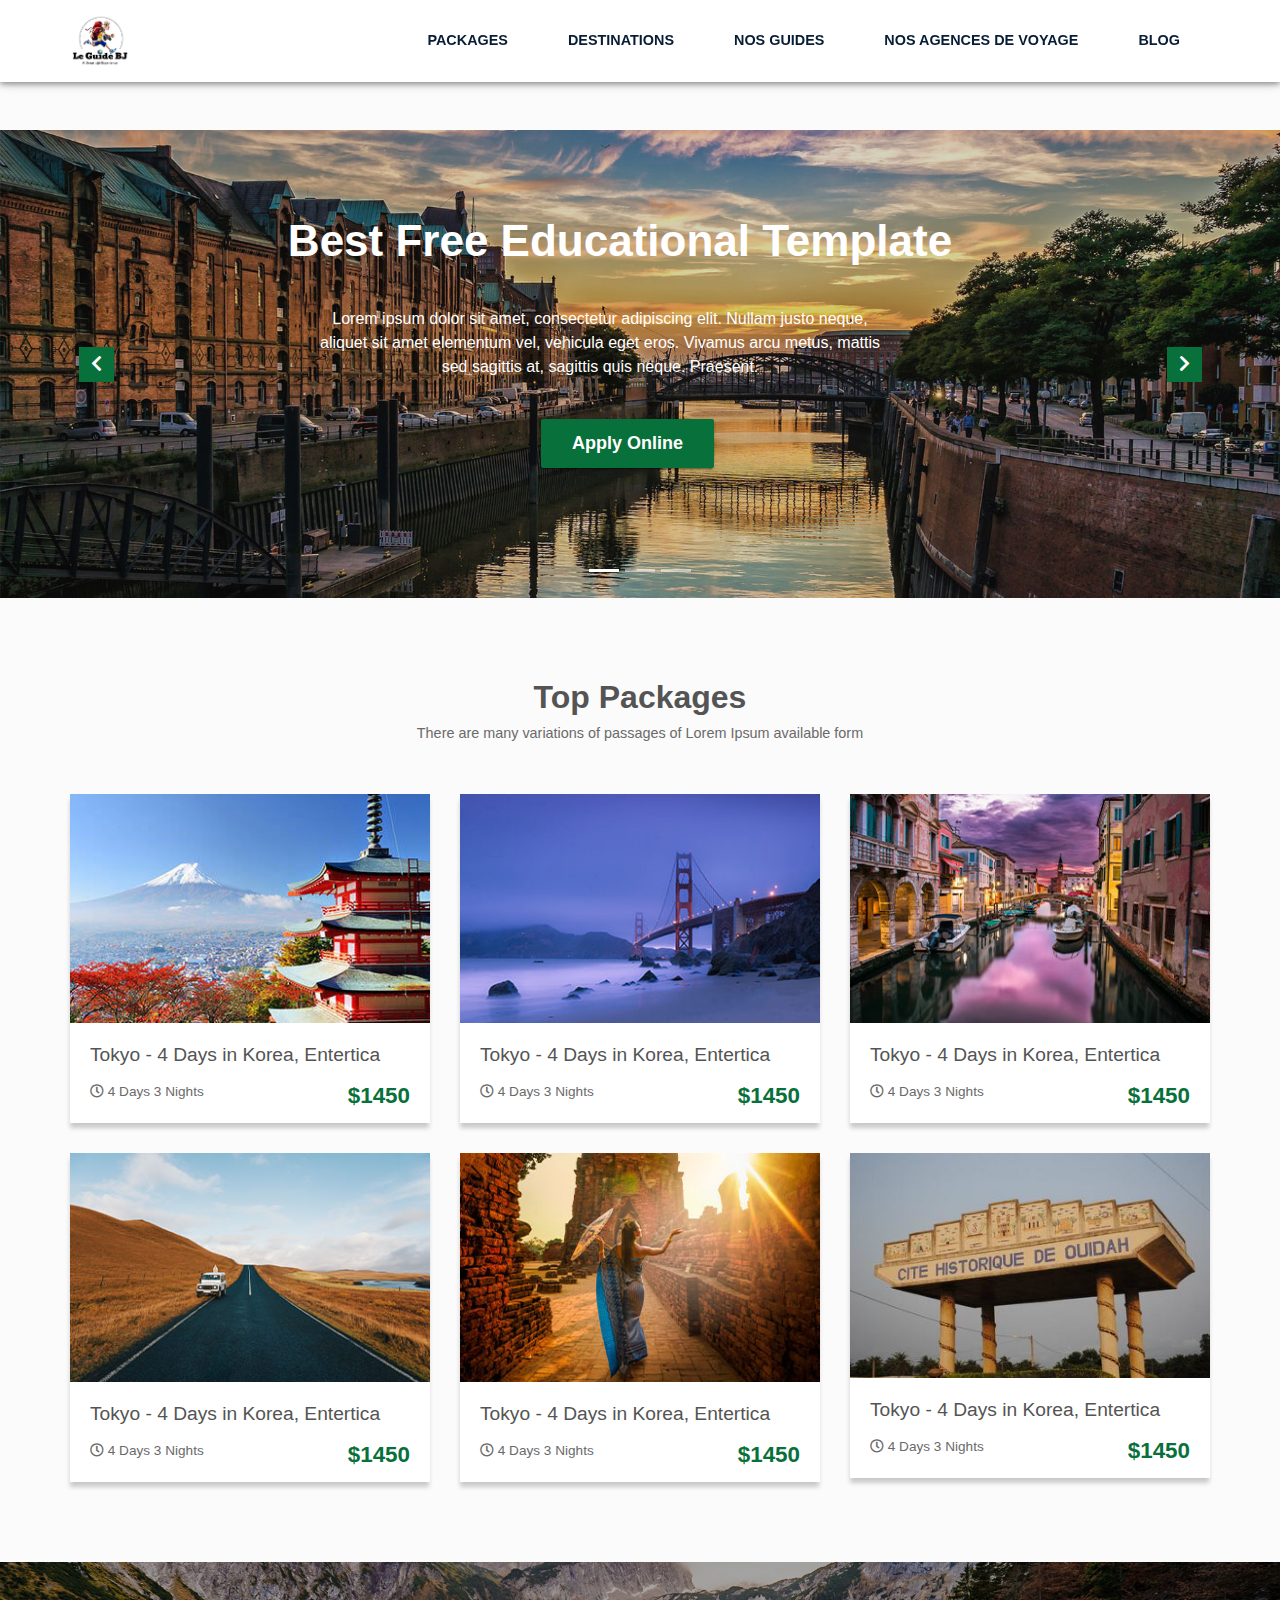
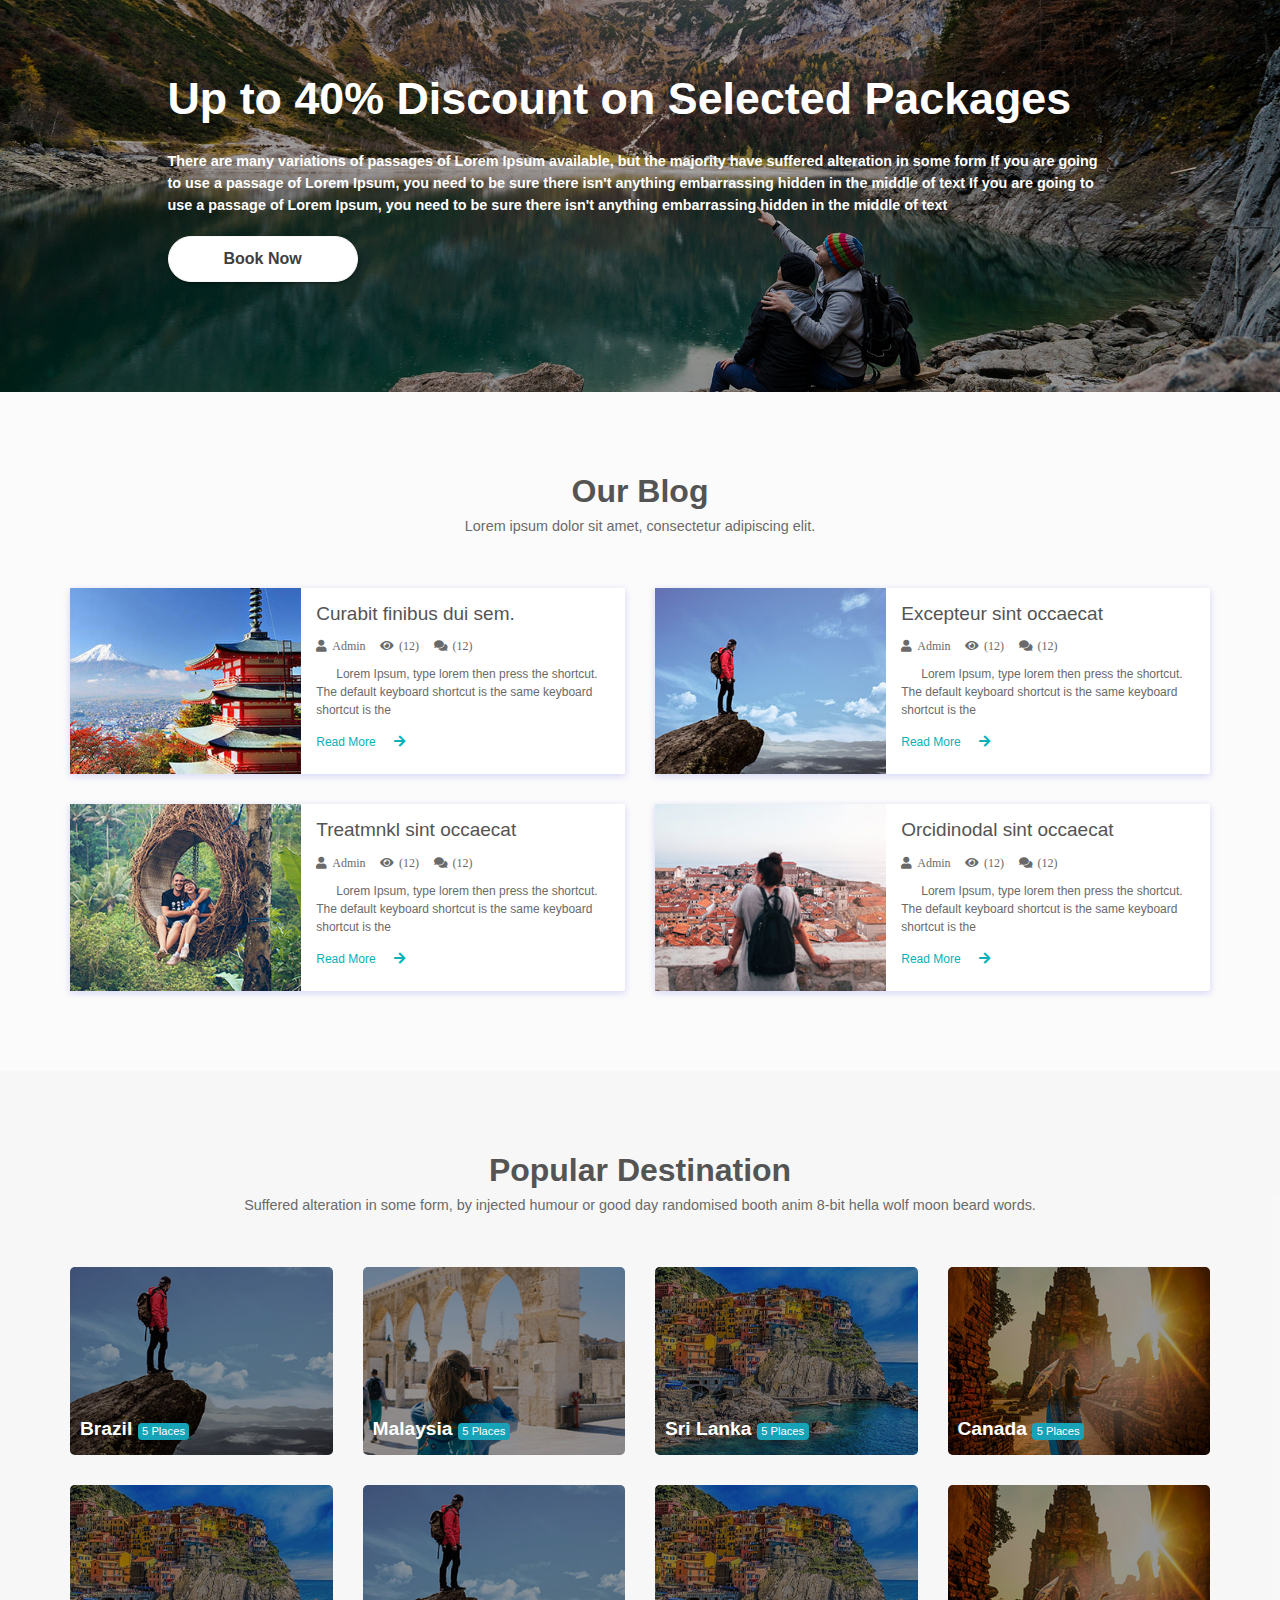
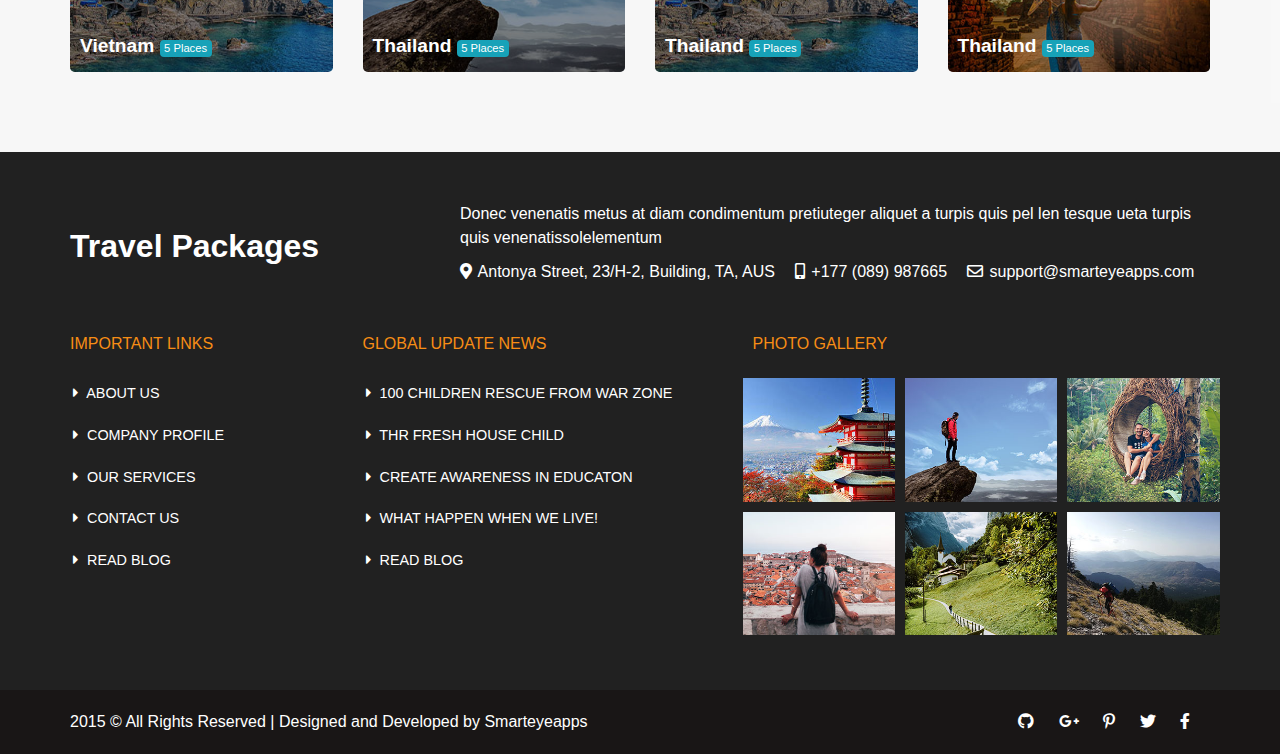
==== index.html @ b276b5ff "push" ====
<!doctype html>
<html lang="en">

<head>
    <meta charset="utf-8">
    <meta name="viewport" content="width=device-width, initial-scale=1, shrink-to-fit=no">
    <title>Free Tour Package Website Tempalte | Smarteyeapps.com</title>
    <link rel="shortcut icon" href="assets/images/fav.png" type="image/x-icon">
   <link href="https://fonts.googleapis.com/css2?family=Ubuntu:wght@400;500&display=swap" rel="stylesheet">
    <link rel="shortcut icon" href="assets/images/fav.jpg">
    <link rel="stylesheet" href="assets/css/bootstrap.min.css">
    <link rel="stylesheet" href="assets/css/all.min.css">
    <link rel="stylesheet" href="assets/css/animate.css">
    <link rel="stylesheet" href="assets/plugins/slider/css/owl.carousel.min.css">
    <link rel="stylesheet" href="assets/plugins/slider/css/owl.theme.default.css">
    <link rel="stylesheet" type="text/css" href="assets/css/style.css" />
</head>

<body>
  
    <!----- ############# Header ################ ----->
    
   <header class="container-fluid">
       <!-- <div class="header-top">
            <div class="container">
              <div class="row">
                <div class="col-sm-4 d-none d-sm-block contacthd">
                  <p><a href="">Japan</a> &nbsp;&nbsp; <span>/</span> &nbsp;&nbsp; <a href="">Spain</a><span>/</span> <a href="">Italy</a></p>
                </div>
                <div class="col-sm-8">

                  <ul class="social-login">
                    <li>
                      <i class="fab fa-facebook-square"></i>
                    </li>
                    <li>
                      <i class="fab fa-twitter-square"></i>
                    </li>
                    <li>
                      <i class="fab fa-instagram"></i>
                    </li>
                    <li>
                      <i class="fab fa-linkedin"></i>
                    </li>
                  </ul>

                  <ul class="email">
                    <li><i class="fa fa-envelope"></i>smartcam@gamil.com</li>
                  </ul>
                </div>
              </div>
            </div>

       </div> -->
       <div id="menu-jk" class="header-bottom">
            <div class="container">
                <div class="row">
                    <div class="logo col-md-3">
                        <a href="index.html">    <img style="width: 60px;height: 60px;" src="assets/images/logo.jpg" alt="logo le Guide BJ"></a>
                    
                        <a data-toggle="collapse" data-target="#menu" href="#menu"><i class="fas d-block d-md-none small-menu fa-bars"></i></a>
                    </div>
                    <div id="menu" class="navs d-none d-md-block col-md-9">
                        <ul>
                           
                            <!-- <li><a href="about_us.html">About Us</a></li> -->
                            <li><a href="packages.html">Packages</a></li>
                            <li><a href="destination.html">Destinations</a></li>
                            <li><a href="nos_guides.html">Nos guides</a></li>
                            <li><a href="nos_agences.html">Nos agences de voyage</a></li>
                            <li><a href="blog.html">Blog</a></li>
                            <!-- <li><a href="contact_us.html">Contact Us</a></li> -->
                        </ul>
                    </div>
                </div>
            </div>
        </div>
  </header>
   
    <!--################### Slider Starts Here #######################--->

    <div class="slider-detail">

        <div id="carouselExampleIndicators" class="carousel slide" data-ride="carousel">
            <ol class="carousel-indicators">
                <li data-target="#carouselExampleIndicators" data-slide-to="0" class="active"></li>
                <li data-target="#carouselExampleIndicators" data-slide-to="1"></li>
                <li data-target="#carouselExampleIndicators" data-slide-to="2"></li>
            </ol>
            <div class="carousel-inner">
                <div class="carousel-item ">
                    <img class="d-block w-100" src="assets/images/slider/slid_1.jpg" alt="First slide">
                    <div class="carousel-caption fvgb d-none d-md-block">
                        <h5 class="animated bounceInDown">Découvrons d'abord le BÉNIN </h5>
                        <p class="animated fadeInLeft">Lorem ipsum dolor sit amet, consectetur adipiscing elit. Nullam justo neque, <br>
                            aliquet sit amet elementum vel, vehicula eget eros. Vivamus arcu metus, mattis <br>
                            sed sagittis at, sagittis quis neque. Praesent.</p>

                        <div class="row vbh">

                            <div class="btn btn-primary animated bounceInUp"> Apply Online </div>
                        </div>
                    </div>
                </div>

                <div class="carousel-item active">
                    <img class="d-block w-100" src="assets/images/slider/slid_2.jpg" alt="Third slide">
                    <div class="carousel-caption vdg-cur d-none d-md-block">
                        <h5 class="animated bounceInDown">Best Free Educational Template</h5>
                        <p class="animated bounceInLeft">Lorem ipsum dolor sit amet, consectetur adipiscing elit. Nullam justo neque, <br>
                            aliquet sit amet elementum vel, vehicula eget eros. Vivamus arcu metus, mattis <br>
                            sed sagittis at, sagittis quis neque. Praesent.</p>

                        <div class="row vbh">

                            <div class="btn btn-primary animated bounceInUp"> Apply Online </div>
                        </div>
                    </div>
                </div>

            </div>
            <a class="carousel-control-prev" href="#carouselExampleIndicators" role="button" data-slide="prev">
                <span class="carousel-control-prev-icon" aria-hidden="true"><i class="fas fa-chevron-left"></i></span>
                <span class="sr-only">Previous</span>
            </a>
            <a class="carousel-control-next" href="#carouselExampleIndicators" role="button" data-slide="next">
                <span class="carousel-control-next-icon" aria-hidden="true"><i class="fas fa-chevron-right"></i></span>
                <span class="sr-only">Next</span>
            </a>
        </div>


    </div>
    
     <!--################### Slider Starts Here #######################--->
    
    <!-- <div class="search-container contaienr-fluid">
       <div class="container">
           <div class="row search-box">
               <div class="col-md-3">
                   <select name="" id="" class="form-control">
                       <option value="">Select Activity</option>
                       <option value="">City Tours</option>
                       <option value="">Relaxation Tours</option>
                       <option value="">Cultral Tours</option>
                   </select>
               </div>
                <div class="col-md-3">
                   <select name="" id="" class="form-control">
                       <option value="">Select Activity</option>
                       <option value="">City Tours</option>
                       <option value="">Relaxation Tours</option>
                       <option value="">Cultral Tours</option>
                   </select>
               </div>
                <div class="col-md-3">
                   <input placeholder="Select Date" type="text" class="form-control">
               </div>
                <div class="col-md-3">
                   <button class="btn w-100 btn-primary">Search Package</button>
               </div>
           </div>
       </div> 
    </div>
     -->
    <!--################### Packages Starts Here #######################--->
    
    <section class="top-packages container-fluid">
        <div class="container">
          <div class="session-title row">
            <h2>Top Packages</h2>
            <p>There are many variations of passages of Lorem Ipsum available form</p>
          </div>
          <div class="pack-row row" id="package-container">
            <!-- Packages will be dynamically inserted here -->
          </div>
        </div>
      </section>
    
     <!--################### Offers Starts Here #######################--->
    
    <div class="lloking-for container-fluid">
        <div class="inn-lay">
            <div class="container">
                <div class="row">
                    <div class="col-md-10 natur-col mx-auto">
                        <h2>Up to 40% Discount on Selected Packages</h2>
                        <h4 class="pt-3">There are many variations of passages of Lorem Ipsum available, but the majority have suffered alteration in some form  If you are going to use a passage of Lorem Ipsum, you need to be sure there isn't anything embarrassing hidden in the middle of text If you are going to use a passage of Lorem Ipsum, you need to be sure there isn't anything embarrassing hidden in the middle of text</h4>
                        <button class="btn btn-light">Book Now</button>
                    </div>
                </div>
            </div>
        </div>
    </div>  
    
    
    <!--  ************************* Blog Starts Here ************************** -->
    <div class="blog">

        <div class="container">
            <div class="row session-title">
                <h2>Our Blog</h2>
                <p>Lorem ipsum dolor sit amet, consectetur adipiscing elit.</p>
            </div>
            <div class="row blog-row">
                <div class="col-md-6 col-sm-12">
                    <div class="blog-singe no-margin row">
                        <div class="col-sm-5 blog-img-tab">
                            <img src="assets/images/blog/blog1.jpg" alt="">
                        </div>
                        <div class="col-sm-7 blog-content-tab">
                            <h2>Curabit finibus dui sem.</h2>
                            <p><i class="fas fa-user"><small>Admin</small></i>  <i class="fas fa-eye"><small>(12)</small></i>  <i class="fas fa-comments"><small>(12)</small></i></p>
                            <p class="blog-desic">Lorem Ipsum, type lorem then press the shortcut. The default keyboard shortcut is the same keyboard shortcut is the </p>
                            <a href="blog_single.html">Read More <i class="fas fa-arrow-right"></i></a>
                        </div>
                    </div>
                </div>
                <div class="col-md-6 col-sm-12">
                    <div class="blog-singe no-margin row">
                        <div class="col-sm-5 blog-img-tab">
                            <img src="assets/images/blog/blog2.jpg" alt="">
                        </div>
                        <div class="col-sm-7 blog-content-tab">
                            <h2>Excepteur sint occaecat</h2>
                            <p><i class="fas fa-user"><small>Admin</small></i>  <i class="fas fa-eye"><small>(12)</small></i>  <i class="fas fa-comments"><small>(12)</small></i></p>
                            <p class="blog-desic">Lorem Ipsum, type lorem then press the shortcut. The default keyboard shortcut is the same keyboard shortcut is the </p>
                            <a href="blog_single.html">Read More <i class="fas fa-arrow-right"></i></a>
                        </div>
                    </div>
                </div>
                <div class="col-md-6 col-sm-12">
                    <div class="blog-singe no-margin row">
                        <div class="col-sm-5 blog-img-tab">
                            <img src="assets/images/blog/blog3.jpg" alt="">
                        </div>
                        <div class="col-sm-7 blog-content-tab">
                            <h2>Treatmnkl sint occaecat</h2>
                            <p><i class="fas fa-user"><small>Admin</small></i>  <i class="fas fa-eye"><small>(12)</small></i>  <i class="fas fa-comments"><small>(12)</small></i></p>
                            <p class="blog-desic">Lorem Ipsum, type lorem then press the shortcut. The default keyboard shortcut is the same keyboard shortcut is the </p>
                            <a href="blog_single.html">Read More <i class="fas fa-arrow-right"></i></a>
                        </div>
                    </div>
                </div>
                <div class="col-md-6 col-sm-12">
                    <div class="blog-singe no-margin row">
                        <div class="col-sm-5 blog-img-tab">
                            <img src="assets/images/blog/blog4.jpg" alt="">
                        </div>
                        <div class="col-sm-7 blog-content-tab">
                            <h2>Orcidinodal sint occaecat</h2>
                            <p><i class="fas fa-user"><small>Admin</small></i>  <i class="fas fa-eye"><small>(12)</small></i>  <i class="fas fa-comments"><small>(12)</small></i></p>
                            <p class="blog-desic">Lorem Ipsum, type lorem then press the shortcut. The default keyboard shortcut is the same keyboard shortcut is the </p>
                            <a href="blog_single.html">Read More <i class="fas fa-arrow-right"></i></a>
                        </div>
                    </div>
                </div>


            </div>
        </div>
    </div>
    
    
     <!-- ******************** Travel Destination Starts Here ******************* -->
    
    <div class="travel-destination container-fluid">
        <div class="container">
            <div class="session-title">
                <h2>Popular Destination</h2>
                <p>Suffered alteration in some form, by injected humour or good day randomised booth anim 8-bit hella wolf moon beard words.</p>
            </div>
            <div class="destination-row row">
                <div class="col-md-3 descol">
                   <div class="destcol">
                       <img src="assets/images/destination/d1.jpg" alt="">
                       <div class="layycover">
                           <h4>Brazil <span class="badge badge-info">5 Places</span></h4>
                       </div>
                   </div>
                </div>
                <div class="col-md-3 descol">
                   <div class="destcol">
                       <img src="assets/images/destination/d2.jpg" alt="">
                       <div class="layycover">
                           <h4>Malaysia <span class="badge badge-info">5 Places</span></h4>
                       </div>
                   </div>
                </div>
                
                <div class="col-md-3 descol">
                   <div class="destcol">
                       <img src="assets/images/destination/d3.jpg" alt="">
                       <div class="layycover">
                           <h4>Sri Lanka <span class="badge badge-info">5 Places</span></h4>
                       </div>
                   </div>
                </div>
                
                <div class="col-md-3 descol">
                   <div class="destcol">
                       <img src="assets/images/destination/d4.jpg" alt="">
                       <div class="layycover">
                           <h4>Canada <span class="badge badge-info">5 Places</span></h4>
                       </div>
                   </div>
                </div>
                
                <div class="col-md-3 descol">
                   <div class="destcol">
                       <img src="assets/images/destination/d3.jpg" alt="">
                       <div class="layycover">
                           <h4>Vietnam <span class="badge badge-info">5 Places</span></h4>
                       </div>
                   </div>
                </div>
                <div class="col-md-3 descol">
                   <div class="destcol">
                       <img src="assets/images/destination/d1.jpg" alt="">
                       <div class="layycover">
                           <h4>Thailand <span class="badge badge-info">5 Places</span></h4>
                       </div>
                   </div>
                </div>
                <div class="col-md-3 descol">
                   <div class="destcol">
                       <img src="assets/images/destination/d3.jpg" alt="">
                       <div class="layycover">
                           <h4>Thailand <span class="badge badge-info">5 Places</span></h4>
                       </div>
                   </div>
                </div>
                <div class="col-md-3 descol">
                   <div class="destcol">
                       <img src="assets/images/destination/d4.jpg" alt="">
                       <div class="layycover">
                           <h4>Thailand <span class="badge badge-info">5 Places</span></h4>
                       </div>
                   </div>
                </div>
            </div>
        </div>
    </div>
    

    <!-- ######## Footer Starts Here ####### -->   
    
        <footer class="container-fluid footer-cont">
        <div class="container">
            <div class="footer-top row">
                <div class="col-md-4 foot-logo">
                    <h2>Travel Packages</h2>
                </div>
                <div class="col-md-8 foot-addr">
                    <p>Donec venenatis metus at diam condimentum pretiuteger aliquet a turpis quis pel len tesque ueta turpis quis venenatissolelementum</p>
                    <ul>
                        <li class="pl-0"><i class="fas fa-map-marker-alt"></i> Antonya Street, 23/H-2, Building, TA, AUS </li>
                        <li><i class="fas fa-mobile-alt"></i> +177 (089) 987665  </li>
                        <li><i class="far fa-envelope"></i> support@smarteyeapps.com </li>
                    </ul>
                </div>
            </div>
            <div class="foot-botom row">
                <div class="col-md-3">
                    <div class="fotter-coo">
                        <h5>IMPORTANT LINKS</h5>
                        <ul>
                            <li><i class="fas fa-caret-right"></i> ABOUT US</li>
                            <li><i class="fas fa-caret-right"></i> COMPANY PROFILE</li>
                            <li><i class="fas fa-caret-right"></i> OUR SERVICES</li>
                            <li><i class="fas fa-caret-right"></i> CONTACT US</li>
                            <li><i class="fas fa-caret-right"></i> READ BLOG</li>
                        </ul>
                    </div>
                    
                </div>
                 <div class="col-md-4">
                    <div class="fotter-coo">
                        <h5>GLOBAL UPDATE NEWS</h5>
                        <ul>
                            <li><i class="fas fa-caret-right"></i> 100 CHILDREN RESCUE FROM WAR ZONE</li>
                            <li><i class="fas fa-caret-right"></i> THR FRESH HOUSE CHILD</li>
                            <li><i class="fas fa-caret-right"></i> CREATE AWARENESS IN EDUCATON</li>
                            <li><i class="fas fa-caret-right"></i> WHAT HAPPEN WHEN WE LIVE!</li>
                            <li><i class="fas fa-caret-right"></i> READ BLOG</li>
                        </ul>
                    </div>
                    
                </div>
                <div class="col-md-5">
                    <div class="fotter-coo">
                        <h5>PHOTO GALLERY</h5>
                        <div class="gallery-row row">
                            <div class="col-md-4 col-6 gall-col">
                                <img src="assets/images/blog/blog1.jpg" alt="">
                            </div>
                            <div class="col-md-4 col-6 gall-col">
                                <img src="assets/images/blog/blog2.jpg" alt="">
                            </div>
                            <div class="col-md-4 col-6 gall-col">
                                <img src="assets/images/blog/blog3.jpg" alt="">
                            </div>
                            <div class="col-md-4 col-6 gall-col">
                                <img src="assets/images/blog/blog4.jpg" alt="">
                            </div>
                            <div class="col-md-4 col-6 gall-col">
                                <img src="assets/images/blog/blog5.jpg" alt="">
                            </div>
                            <div class="col-md-4 col-6 gall-col">
                                <img src="assets/images/blog/blog6.jpg" alt="">
                            </div>
                        </div>
                    </div>
                    
                </div>
            </div>
        </div>
    </footer>

     <div class="copy">
        <div class="container">
            <a href="https://www.smarteyeapps.com/">2015 &copy; All Rights Reserved | Designed and Developed by Smarteyeapps</a>

            <span>
                <a><i class="fab fa-github"></i></a>
                <a><i class="fab fa-google-plus-g"></i></a>
                <a><i class="fab fa-pinterest-p"></i></a>
                <a><i class="fab fa-twitter"></i></a>
                <a><i class="fab fa-facebook-f"></i></a>
        </span>
        </div>

    </div>                 
    
    
</body>

<script src="src/js/package.js"></script>
<script src="assets/js/jquery-3.2.1.min.js"></script>
<script src="assets/js/popper.min.js"></script>
<script src="assets/js/bootstrap.min.js"></script>
<script src="assets/plugins/scroll-fixed/jquery-scrolltofixed-min.js"></script>
<script src="assets/plugins/slider/js/owl.carousel.min.js"></script>
<script src="assets/js/script.js"></script>

</html>
---- assets/css/style.css ----
/* =======================================================================
Template Name: Youtubers
Author:  SmartEye Technologies
Author URI: www.smarteyeapps.com
Version: 1.0
coder name:Prabin Raja
Description: This Template is created for Youtubers
======================================================================= */
/* ===================================== Import Variables ================================== */
@import url(https://fonts.googleapis.com/css?family=Montserrat:300,400,600,700);
@import url(https://fonts.googleapis.com/css?family=Arimo:300,400,400italic,700,700italic);
/* ===================================== Basic CSS ==================================== */
* {
  margin: 0px;
  padding: 0px;
  list-style: none; }

img {
  max-width: 100%; }

a {
  text-decoration: none;
  outline: none;
  color: #444; }

a:hover {
  color: #444; }

ul {
  margin-bottom: 0;
  padding-left: 0; }

a:hover,
a:focus,
input,
textarea {
  text-decoration: none;
  outline: none; }

.center {
  text-align: center; }

.left {
  text-align: left; }

.right {
  text-align: right; }

.cp {
  cursor: pointer; }

html, body {
  height: 100%; }

p {
  margin-bottom: 0px;
  width: 100%; }

.no-padding {
  padding: 0px; }

.no-margin {
  margin: 0px; }

.hid {
  display: none; }

.top-mar {
  margin-top: 15px; }

.h-100 {
  height: 100%; }

::placeholder {
  color: #747f8a !important;
  font-size: 13px;
  opacity: .5 !important; }

.container-fluid {
  padding: 0px; }

h1, h2, h3, h4, h5, h6 {
  color: #545454; }

body {
  background-color: #f1f1f145 !important;
  -webkit-font-smoothing: antialiased;
  -moz-osx-font-smoothing: grayscale;
  text-rendering: optimizeLegibility;
  color: #6A6A6A;
  overflow-x: hidden; }

.session-title {
  padding: 30px;
  margin: 0px;
  margin-bottom: 20px; }
  @media screen and (max-width: 767px) {
    .session-title {
      padding: 5px; } }
  .session-title h2 {
    width: 100%;
    text-align: center;
    font-weight: 600;
    margin-bottom: 0px; }
  .session-title p {
    max-width: 850px;
    text-align: center;
    float: none;
    margin: auto;
    font-size: .9rem;
    margin-top: 6px; }
  .session-title span {
    float: right;
    font-style: italic; }

.inner-title {
  padding: 20px;
  padding-left: 0px;
  margin: 0px;
  margin-bottom: 10px;
  padding-bottom: 0px;
  border-bottom: 1px solid #ccccccc4;
  display: block;
  padding-right: 0px; }
  .inner-title h2 {
    width: 100%;
    text-align: center;
    font-size: 1rem;
    font-weight: 600;
    text-align: left;
    border-bottom: 1px solid #863dd9;
    padding-bottom: 10px;
    margin-bottom: 0px;
    width: 300px; }
  .inner-title p {
    width: 100%;
    text-align: center; }
  .inner-title .btn {
    float: right;
    margin-top: -38px;
    font-weight: 600;
    font-size: .8rem; }

.page-nav {
  background-size: 100%;
  padding: 68px;
  text-align: center;
  padding-top: 200px;
  background-color: #eaeaea; }
  .page-nav ul {
    float: none;
    margin: auto; }
  @media screen and (max-width: 992px) {
    .page-nav {
      background-size: auto; } }
  @media screen and (max-width: 767px) {
    .page-nav {
      padding-top: 200px;
      padding-bottom: 40px; } }
  @media screen and (max-width: 356px) {
    .page-nav {
      padding-top: 200px;
      padding-bottom: 40px; } }
  .page-nav h2 {
    font-size: 28px;
    width: 100%;
    font-weight: 700;
    color: #444; }
    @media screen and (max-width: 600px) {
      .page-nav h2 {
        font-size: 26px; } }
  .page-nav ul li {
    float: left;
    margin-right: 10px;
    margin-top: 10px;
    font-size: 16px;
    font-size: .93rem;
    font-weight: 600;
    color: #444; }
    .page-nav ul li i {
      width: 30px;
      text-align: center;
      color: #444; }
    .page-nav ul li a {
      color: #444;
      font-size: .93rem;
      font-weight: 600; }

.btn-success {
  background-color: #51be78;
  border-color: #51be78; }
  .btn-success:hover {
    background-color: #51be78 !important;
    border-color: #51be78 !important; }
  .btn-success:active {
    background-color: #51be78 !important;
    border-color: #51be78 !important; }
  .btn-success:focus {
    background-color: #51be78 !important;
    border-color: #51be78 !important;
    box-shadow: none !important; }

.btn-primary {
  background-color: #08703a;
  border-color: #08703a; }
  .btn-primary:hover {
    background-color: #08703a !important;
    border-color: #08703a !important; }
  .btn-primary:active {
    background-color: #08703a !important;
    border-color: #08703a !important; }
  .btn-primary:focus {
    background-color: #08703a !important;
    border-color: #08703a !important;
    box-shadow: none !important; }

.btn {
  box-shadow: 0 3px 1px -2px rgba(0, 0, 0, 0.2), 0 2px 2px 0 rgba(0, 0, 0, 0.14), 0 1px 5px 0 rgba(0, 0, 0, 0.12);
  border-radius: 2px; }

.form-control:focus {
  box-shadow: none !important;
  border: 1px solid #CCC; }

.btn-light {
  background-color: #FFF;
  color: #3F3F3F; }

.collapse.show {
  display: block !important; }

.form-control:focus {
  box-shadow: none;
  border: 1px solid #CCC; }

.form-control {
  background-color: #F8F8F8;
  margin-bottom: 20px; }
  .form-control:focus {
    background-color: #FFF;
    border-color: #CCC; }

.container {
  max-width: 1170px; }
  @media screen and (max-width: 575px) {
    .container {
      padding: 10px 15px; } }

/* ===================================== Header Design CSS ==================================== */
header {
  position: absolute;
  background-color: #FFF;
  box-shadow: 0 2px 5px 0 rgba(0, 0, 0, 0.16), 0 2px 10px 0 rgba(0, 0, 0, 0.12);
  z-index: 999; }
  header .header-top {
    padding: 12px;
    background-color: #343a40; }
    header .header-top .contacthd p {
      color: #FFF;
      font-size: .95rem; }
      header .header-top .contacthd p i {
        margin-right: 10px; }
      header .header-top .contacthd p a {
        color: #fff; }
      header .header-top .contacthd p span {
        width: 30px;
        text-align: center; }
    header .header-top .email {
      float: right;
      border-right: 1px solid #CCC; }
      header .header-top .email li {
        color: #FFF;
        float: left;
        padding: 0px 10px;
        font-size: .95rem; }
        header .header-top .email li i {
          margin-right: 10px; }
      @media screen and (max-width: 392px) {
        header .header-top .email {
          display: none; } }
    header .header-top .social-login {
      float: right; }
      header .header-top .social-login li {
        color: #FFF;
        float: left;
        padding: 0px 10px; }
  header .header-bottom .logo {
    padding-top: 11px; }
    @media screen and (max-width: 767px) {
      header .header-bottom .logo {
        padding-top: 7px;
        padding-bottom: 7px; } }
    header .header-bottom .logo img {
      max-width: 260px; }
  header .header-bottom .navs ul {
    float: right; }
    header .header-bottom .navs ul li {
      float: left;
      padding: 30px 30px;
      font-weight: 700;
      font-size: .9rem;
      text-transform: uppercase; }
      header .header-bottom .navs ul li a {
        color: #444; }
      @media screen and (max-width: 1075px) {
        header .header-bottom .navs ul li {
          padding: 30px 20px; } }
      @media screen and (max-width: 950px) {
        header .header-bottom .navs ul li {
          padding: 30px 13px; } }
      @media screen and (max-width: 870px) {
        header .header-bottom .navs ul li {
          padding: 30px 10px;
          font-size: .8rem; } }
      @media screen and (max-width: 767px) {
        header .header-bottom .navs ul li {
          float: none;
          color: #071c35;
          padding: 10px;
          font-weight: 600; }
          header .header-bottom .navs ul li a {
            color: #071c35; } }
    @media screen and (max-width: 767px) {
      header .header-bottom .navs ul {
        width: 100%; } }

.small-menu {
  float: right;
  color: #071c35;
  font-size: 1.8rem;
  position: absolute;
  right: 18px;
  top: 23px; }

.scroll-to-fixed-fixed {
  background-color: #FFF;
  box-shadow: 0 2px 5px 0 rgba(0, 0, 0, 0.16), 0 2px 10px 0 rgba(0, 0, 0, 0.12); }
  .scroll-to-fixed-fixed .navs ul li a {
    color: #071c35 !important; }
  @media screen and (max-width: 767px) {
    .scroll-to-fixed-fixed {
      padding-bottom: 10px; } }

/* ===================================== Slider Style Starts Here ===================================== */
.slider-detail {
  padding-top: 130px;
  z-index: -9; }
  @media screen and (max-width: 992px) {
    .slider-detail .container {
      padding: 0px; } }
  @media screen and (max-width: 767px) {
    .slider-detail {
      padding-top: 120px; } }
  .slider-detail .carousel-caption {
    text-align: left;
    bottom: 110px;
    text-align: center; }
    @media screen and (max-width: 991px) {
      .slider-detail .carousel-caption {
        bottom: 10px; }
        .slider-detail .carousel-caption h5 {
          font-size: 28px; } }
    @media screen and (max-width: 800px) {
      .slider-detail .carousel-caption h5 {
        font-size: 18px; } }
    .slider-detail .carousel-caption h5 {
      font-size: 44px;
      margin-left: -40px;
      font-weight: 600;
      color: #fff; }
    .slider-detail .carousel-caption p {
      margin-left: -40px;
      font-weight: 500;
      margin-top: 40px;
      font-size: 16px;
      color: #fff; }
  .slider-detail .vbh {
    margin-left: -40px;
    text-align: center;
    display: block; }
    .slider-detail .vbh .btn {
      padding: 10px 30px;
      margin-top: 40px;
      font-weight: 600;
      font-size: 18px; }
  .slider-detail .vdg-cur {
    color: #ffffff; }
  .slider-detail .fvgb {
    color: #ffffff; }
  .slider-detail .carousel-control-prev {
    opacity: 1; }
  .slider-detail .carousel-control-prev-icon {
    background-image: none;
    background-color: #08703a;
    width: 35px;
    height: 35px;
    text-align: center;
    padding: 6px; }
    .slider-detail .carousel-control-prev-icon i {
      font-size: 1.1rem; }
  .slider-detail .carousel-control-next {
    opacity: 1; }
  .slider-detail .carousel-control-next-icon {
    background-image: none;
    background-color: #08703a;
    width: 35px;
    height: 35px;
    text-align: center;
    padding: 6px; }
    .slider-detail .carousel-control-next-icon i {
      font-size: 1.1rem; }

/* ===================================== Search Box Style Starts Here ===================================== */
.search-container {
  margin-top: -40px;
  position: absolute;
  width: 100%;
  z-index: 99; }
  @media screen and (max-width: 767px) {
    .search-container {
      margin-top: 0px;
      position: relative; } }
  .search-container .search-box {
    box-shadow: 0 2px 5px 0 rgba(0, 0, 0, 0.16), 0 2px 10px 0 rgba(0, 0, 0, 0.12);
    background-color: #FFF;
    padding: 30px 15px; }
    .search-container .search-box .form-control {
      border-radius: 0px;
      margin-bottom: 0px; }
    .search-container .search-box .btn {
      border-radius: 0px; }

/* ===================================== Search Box Style Starts Here ===================================== */
.top-packages {
  padding-top: 90px;
  padding: 50px; }
  @media screen and (max-width: 940px) {
    .top-packages {
      padding: 30px 10px; } }
  .top-packages .pack-row .pac-col {
    background-color: #FFF;
    box-shadow: 0px 6px 4.7px 0.3px rgba(0, 0, 0, 0.2);
    margin-bottom: 30px; }
    .top-packages .pack-row .pac-col img {
      width: 100%; }
    .top-packages .pack-row .pac-col .packdetail {
      padding: 20px; }
      .top-packages .pack-row .pac-col .packdetail h4 {
        font-size: 1.2rem; }
      .top-packages .pack-row .pac-col .packdetail .daydet {
        padding-top: 5px; }
        .top-packages .pack-row .pac-col .packdetail .daydet span {
          font-size: .85rem; }
        .top-packages .pack-row .pac-col .packdetail .daydet b {
          float: right;
          font-size: 1.4rem;
          color: #08703a; }
      .top-packages .pack-row .pac-col .packdetail .eview-row {
        padding-top: 5px; }
        .top-packages .pack-row .pac-col .packdetail .eview-row ul li {
          float: left;
          font-size: .8rem;
          padding-right: 3px; }
          .top-packages .pack-row .pac-col .packdetail .eview-row ul li i {
            color: #ffc800; }

/* ===================================== Offers Starts Here ===================================== */
.lloking-for {
  background-image: url("../images/bg.jpg");
  background-size: 100%; }
  .lloking-for .inn-lay {
    background-color: rgba(0, 0, 0, 0.35);
    padding: 50px;
    padding-top: 110px;
    padding-bottom: 110px; }
    @media screen and (max-width: 940px) {
      .lloking-for .inn-lay {
        padding: 30px 10px; } }
    .lloking-for .inn-lay .natur-col {
      text-align: left; }
      .lloking-for .inn-lay .natur-col h2 {
        color: #FFF;
        font-weight: 600;
        font-size: 2.8rem;
        text-align: left; }
      .lloking-for .inn-lay .natur-col h4 {
        font-size: .9rem;
        margin-bottom: 20px;
        font-weight: 600;
        color: #FFF;
        text-align: left;
        line-height: 22px; }
      .lloking-for .inn-lay .natur-col .btn {
        border-radius: 0px;
        padding: 10px 55px;
        font-weight: 700;
        border-radius: 50px; }

/* ===================================== Blog Starts Here ===================================== */
.blog {
  padding: 50px;
  background-color: #FBFBFB; }

@media screen and (max-width: 990px) {
  .blog {
    padding: 0px 10px; } }
@media screen and (max-width: 1199px) {
  .blog .container {
    max-width: 100%; } }
.blog .blog-singe {
  box-shadow: 0 2px 6px 0 rgba(218, 218, 253, 0.65), 0 2px 6px 0 rgba(206, 206, 238, 0.54);
  border-radius: 2px;
  background-color: #FFF;
  margin-bottom: 30px; }

.blog .blog-singe .blog-img-tab {
  padding: 0px; }
  .blog .blog-singe .blog-img-tab img {
    width: 100%; }

.blog .blog-singe .blog-content-tab {
  padding: 15px; }

.blog .blog-singe .blog-content-tab h2 {
  font-size: 19px; }

.blog .blog-singe .blog-content-tab i {
  margin-right: 10px;
  font-size: 12px; }

.blog .blog-singe .blog-content-tab i small {
  margin-left: 5px;
  font-size: 100%; }

.blog .blog-singe .blog-content-tab .blog-desic {
  margin-top: 8px;
  font-size: 12px;
  text-indent: 20px;
  margin-bottom: 10px; }

.blog .blog-singe .blog-content-tab a {
  color: #06b2b6;
  font-size: 12px; }

.blog .blog-singe .blog-content-tab a i {
  margin-left: 15px;
  font-size: 13px; }

.blog-row {
  margin-top: 20px; }

/* =================== Footer Style Starts Here =================== */
.footer-cont {
  background-color: #212121;
  color: #FFF;
  padding: 50px; }
  @media screen and (max-width: 940px) {
    .footer-cont {
      padding: 30px 10px; } }
  .footer-cont .footer-top {
    padding-bottom: 40px; }
    .footer-cont .footer-top .foot-logo h2 {
      color: #FFF;
      font-weight: 600;
      margin-top: 25px; }
    .footer-cont .footer-top .foot-addr ul li {
      float: left;
      padding: 10px; }
      .footer-cont .footer-top .foot-addr ul li i {
        margin-right: 2px; }
  .footer-cont .foot-botom .fotter-coo h5 {
    color: #f78d15;
    font-size: 1rem;
    margin-bottom: 20px; }
  .footer-cont .foot-botom .fotter-coo ul li {
    font-size: .9rem;
    padding: 10px 3px; }
    .footer-cont .foot-botom .fotter-coo ul li i {
      margin-right: 5px; }
  .footer-cont .foot-botom .fotter-coo .gallery-row {
    margin-top: 5px; }
    .footer-cont .foot-botom .fotter-coo .gallery-row .gall-col {
      padding: 5px; }

.footer-ablove {
  padding: 30px;
  background-color: #ff5722;
  color: #FFF;
  font-size: 1.5rem; }

.footer-ablove .btn {
  float: right;
  background-color: #FFF; }

/* =================== Copyroght Starts Here =================== */
.copy {
  padding: 20px;
  background-color: #191616;
  color: #FFF; }

.copy a {
  color: #FFF; }

.copy span {
  float: right; }

.copy span i {
  margin-right: 20px; }

.cop-ck {
  padding: 20px;
  background-color: #ffffffbd; }
  .cop-ck h2 {
    font-size: 1.2rem;
    margin-bottom: 20px; }

/* ===================================== Travel Destinations Style CSS ==================================== */
.travel-destination {
  padding: 50px;
  background-color: #cccccc14; }
  @media screen and (max-width: 940px) {
    .travel-destination {
      padding: 30px 10px; } }
  .travel-destination .destination-row .descol {
    margin-bottom: 30px; }
  .travel-destination .destination-row .destcol img {
    border-radius: 5px;
    width: 100%; }
  .travel-destination .destination-row .destcol .layycover {
    background-color: rgba(0, 0, 0, 0.4);
    position: absolute;
    width: calc(100% - 30px);
    height: 100%;
    top: 0px;
    border-radius: 5px;
    z-index: 99; }
    .travel-destination .destination-row .destcol .layycover h4 {
      position: absolute;
      width: 100%;
      color: #FFF;
      bottom: 7px;
      left: 10px;
      font-weight: 600;
      font-size: 1.2rem; }
    .travel-destination .destination-row .destcol .layycover span {
      font-weight: 400;
      font-size: .7rem; }

/* ===================================== About CSS ================================== */
.about-us {
  background-color: #FFF;
  padding: 50px; }
  @media screen and (max-width: 940px) {
    .about-us {
      padding: 30px 10px; } }
  .about-us .natur-row {
    margin-top: 20px; }
  .about-us .text-part h2 {
    font-weight: 600;
    font-size: 1.8rem;
    margin-bottom: 20px; }
  .about-us .text-part p {
    text-indent: 20px;
    margin-bottom: 15px;
    line-height: 27px;
    font-weight: 500;
    text-align: justify;
    font-size: .9rem; }
  .about-us .image-part img {
    background-color: #FFF;
    padding: 10px;
    box-shadow: 0 0 10px 5px #ebebeb; }

/* ===================================== Our Team Style  ================================== */
.our-team {
  padding: 50px; }

@media screen and (max-width: 940px) {
  .our-team {
    padding: 50px 10px; } }
.our-team .team-row {
  margin-top: 20px; }

.our-team .team-row .single-usr {
  box-shadow: 0 2px 6px 0 rgba(218, 218, 253, 0.65), 0 2px 6px 0 rgba(206, 206, 238, 0.54);
  margin-bottom: 20px; }

.our-team .team-row .single-usr img {
  width: 100%; }

.our-team .team-row .single-usr .det-o {
  padding: 20px;
  background-color: #0363b0; }

.our-team .team-row .single-usr .det-o h4 {
  color: #FFF;
  margin-bottom: 0px; }

.our-team .team-row .single-usr .det-o i {
  color: #FFF; }

/*# sourceMappingURL=style.css.map */
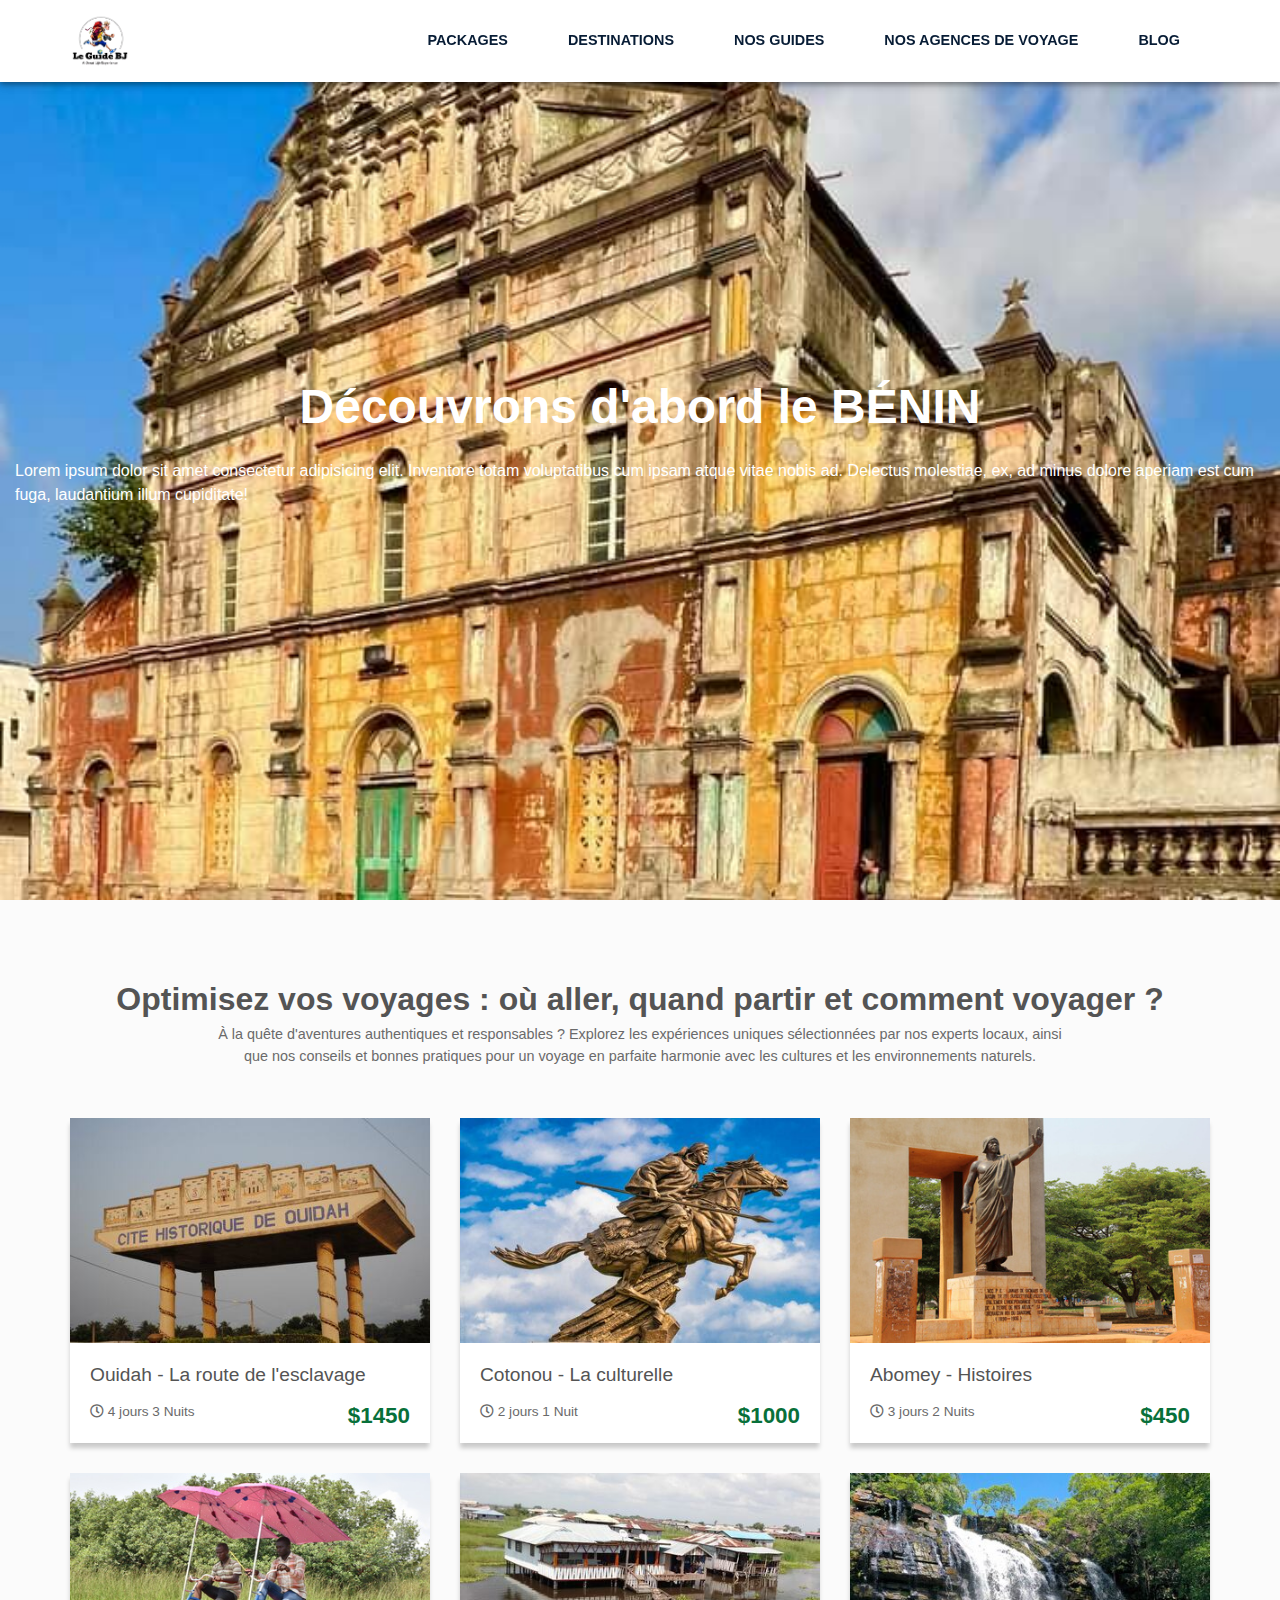
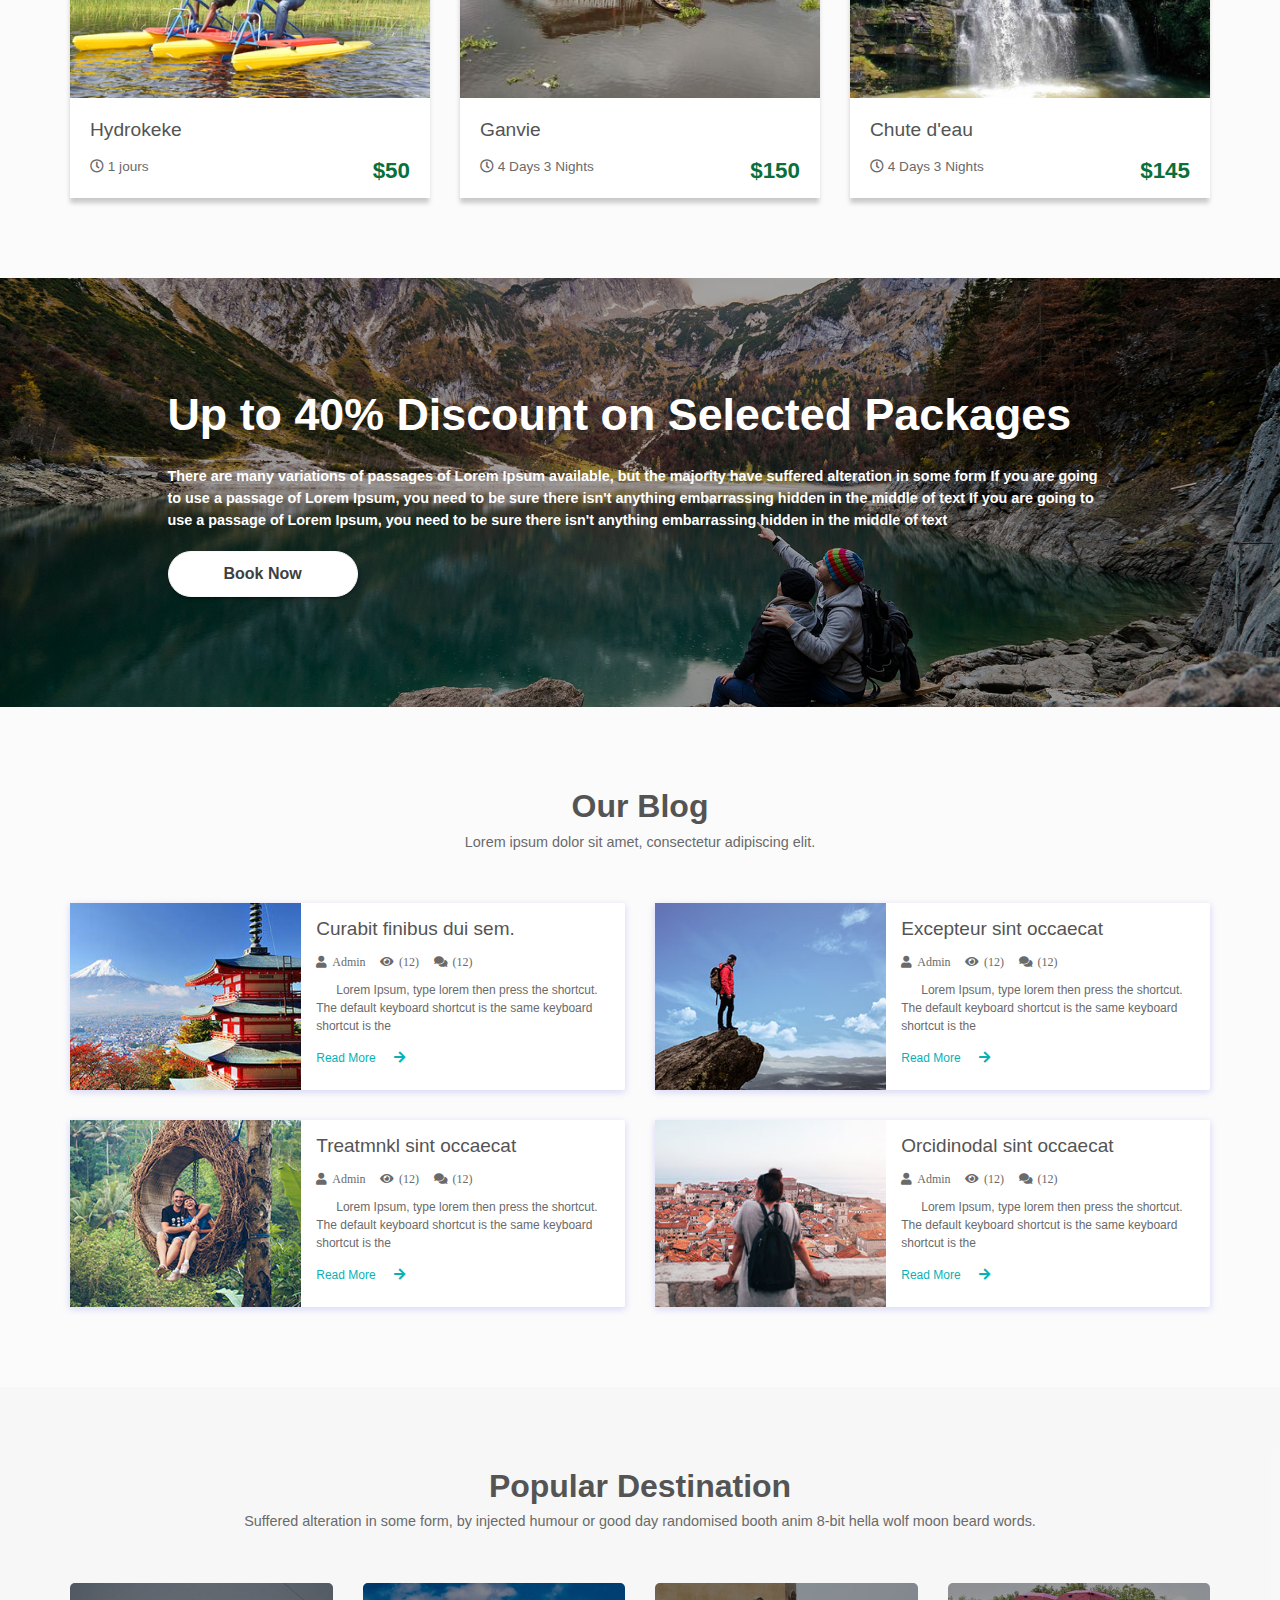
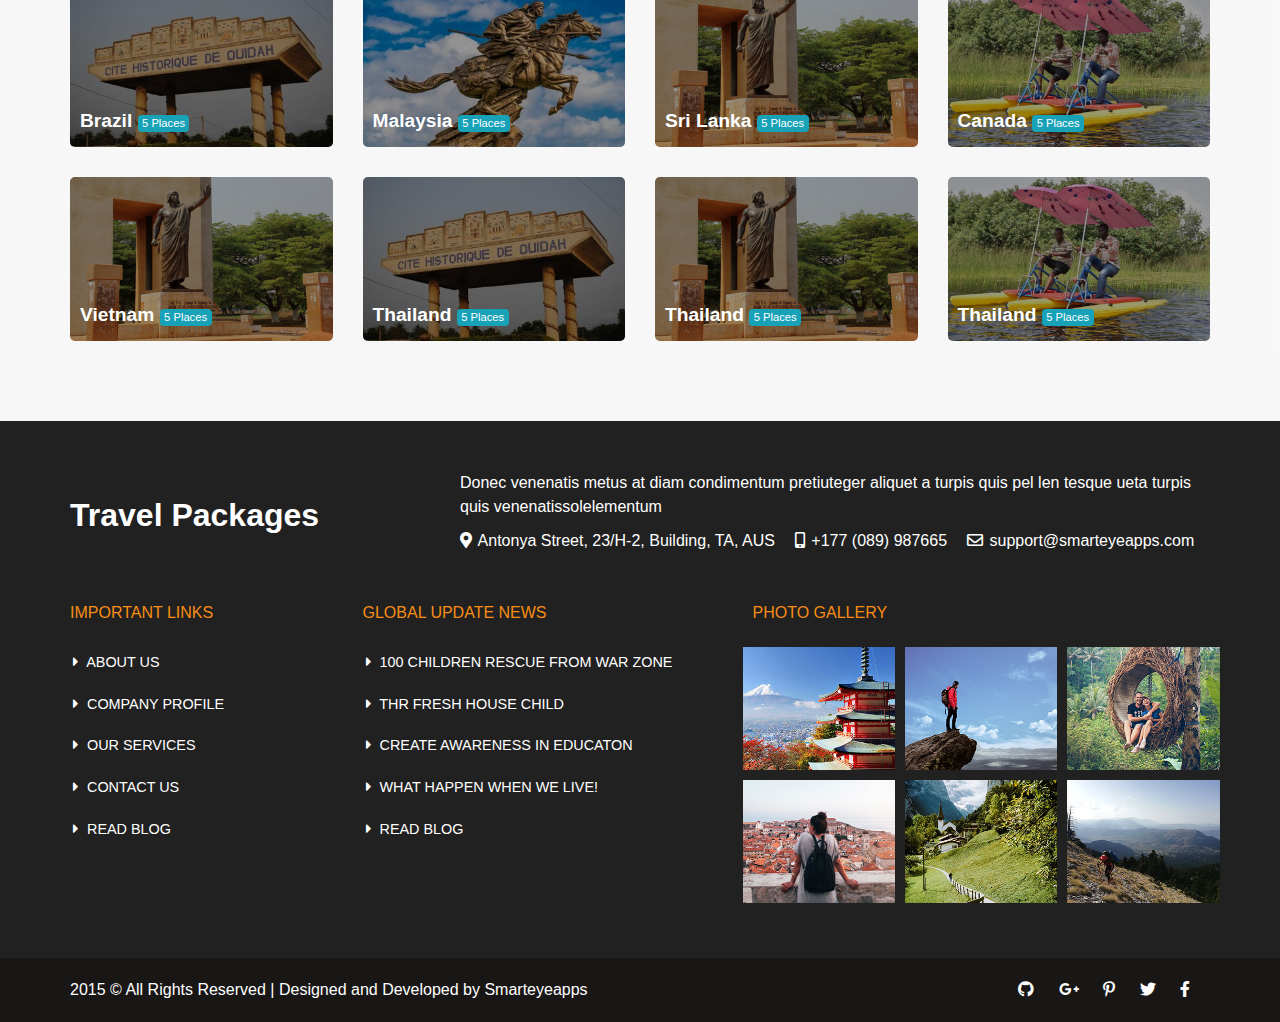
==== commit a48de628: "push" ====
--- a/index.html
+++ b/index.html
@@ -79,7 +79,7 @@
    
     <!--################### Slider Starts Here #######################--->
 
-    <div class="slider-detail">
+    <!-- <div class="slider-detail">
 
         <div id="carouselExampleIndicators" class="carousel slide" data-ride="carousel">
             <ol class="carousel-indicators">
@@ -130,7 +130,7 @@
         </div>
 
 
-    </div>
+    </div> -->
     
      <!--################### Slider Starts Here #######################--->
     
@@ -164,12 +164,40 @@
     </div>
      -->
     <!--################### Packages Starts Here #######################--->
-    
+    <div class="slider">
+        <div class="slide" style="background-position: center; background-repeat: no-repeat;background-size: cover; background-image: url('./assets/images/slider/slid_1.jpg');">
+           <div class="titleHero">
+            <h1 >Découvrons d'abord le BÉNIN </h1>
+            <p>
+              Lorem ipsum dolor sit amet consectetur adipisicing elit. Inventore totam voluptatibus cum ipsam atque vitae nobis ad. Delectus molestiae, ex, ad minus dolore aperiam est cum fuga, laudantium illum cupiditate!
+            </p>
+           </div>
+         
+      </div>
+        <div class="slide" style="background-position: center; background-repeat: no-repeat;background-size: cover; background-image: url('./assets/images/slider/slid_2.jpg');">
+            <div class="titleHero">
+                <h1 >Découvrons d'abord le BÉNIN </h1>
+                <p>
+                  Lorem ipsum dolor sit amet consectetur adipisicing elit. Inventore totam voluptatibus cum ipsam atque vitae nobis ad. Delectus molestiae, ex, ad minus dolore aperiam est cum fuga, laudantium illum cupiditate!
+                </p>
+               </div>
+       </div>
+       <div class="slide" style="background-position: center; background-repeat: no-repeat;background-size: cover; background-image: url('./assets/images/slider/slid_3.jpg');">
+        <div class="titleHero">
+            <h1 >Découvrons d'abord le BÉNIN </h1>
+            <p>
+              Lorem ipsum dolor sit amet consectetur adipisicing elit. Inventore totam voluptatibus cum ipsam atque vitae nobis ad. Delectus molestiae, ex, ad minus dolore aperiam est cum fuga, laudantium illum cupiditate!
+            </p>
+           </div>
+   </div>
+    </div> 
     <section class="top-packages container-fluid">
         <div class="container">
           <div class="session-title row">
-            <h2>Top Packages</h2>
-            <p>There are many variations of passages of Lorem Ipsum available form</p>
+            <h2>
+                Optimisez vos voyages : où aller, quand partir et comment voyager ?</h2>
+            <p>
+                À la quête d'aventures authentiques et responsables ? Explorez les expériences uniques sélectionnées par nos experts locaux, ainsi que nos conseils et bonnes pratiques pour un voyage en parfaite harmonie avec les cultures et les environnements naturels.</p>
           </div>
           <div class="pack-row row" id="package-container">
             <!-- Packages will be dynamically inserted here -->
--- a/assets/css/style.css
+++ b/assets/css/style.css
@@ -342,7 +342,63 @@
       padding-bottom: 10px; } }
 
 /* ===================================== Slider Style Starts Here ===================================== */
-.slider-detail {
+.slider {
+  display: flex;
+  overflow: hidden;
+  width: 100%;
+  height: 100vh; /* Ajustez la hauteur selon vos besoins */
+  position: relative;
+}
+
+.slide {
+  
+  flex: 0 0 auto;
+  width: 100%;
+  height: 100%;
+  transition: opacity 0.5s ease; /* Transition d'opacité pour un fondu enchaîné */
+}
+
+.titleHero {
+  display: flex;
+  justify-content: center; /* Centre horizontalement */
+  align-items: center; /* Centre verticalement */
+  height: 100vh;
+  color: white;
+  flex-direction: column; /* Ajustez la hauteur selon vos besoins */
+}
+.titleHero h1{
+  font-size: 3rem;
+  font-weight: 700;
+  color: white;
+}
+.titleHero p{
+padding: 15px;
+}
+
+
+
+.slide:first-child {
+  margin-left: 0;
+}
+
+.slide:not(:first-child) {
+  margin-left: -100%; /* Cache les images suivantes */
+  opacity: 0; /* Assurez-vous que les images suivantes sont transparentes */
+}
+
+@media screen and (max-width: 767px) {
+  .slider{
+
+    height: 400px;
+    
+  }
+  .titleHero h1{
+    font-size: 2rem;
+    font-weight: 500;
+    color: white;
+  }
+}
+/* .slider-detail {
   padding-top: 130px;
   z-index: -9; }
   @media screen and (max-width: 992px) {
@@ -408,7 +464,7 @@
     text-align: center;
     padding: 6px; }
     .slider-detail .carousel-control-next-icon i {
-      font-size: 1.1rem; }
+      font-size: 1.1rem; } */
 
 /* ===================================== Search Box Style Starts Here ===================================== */
 .search-container {
@@ -698,5 +754,50 @@
 
 .our-team .team-row .single-usr .det-o i {
   color: #FFF; }
+/* Ajot de css  */
+
+
+
+
+
+
+.container-package {
+  position: relative; /* Ajout de position relative pour que les éléments restent à l'intérieur */
+  z-index: 1; /* Assure que le contenu reste au-dessus de l'overlay */
+
+}
+
+.header-package {
+  text-align: center;
+  margin-top: 20px; /* Marge ajoutée au lieu de margin-bottom */
+  color: black;
+}
+
+.tour-info {
+  color: black;
+  padding: 20px;
+}
+
+.tour-info h2 {
+  color: black;
+}
+
+.tour-info p {
+  margin: 10px 0;
+  color: black;
+}
+
+.btn-book {
+  display: inline-block;
+  padding: 10px 20px;
+  background-color: #007bff;
+  color: #fff;
+  text-decoration: none;
+  border-radius: 5px;
+}
+
+.btn-book:hover {
+  background-color: #0056b3;
+}
 
 /*# sourceMappingURL=style.css.map */
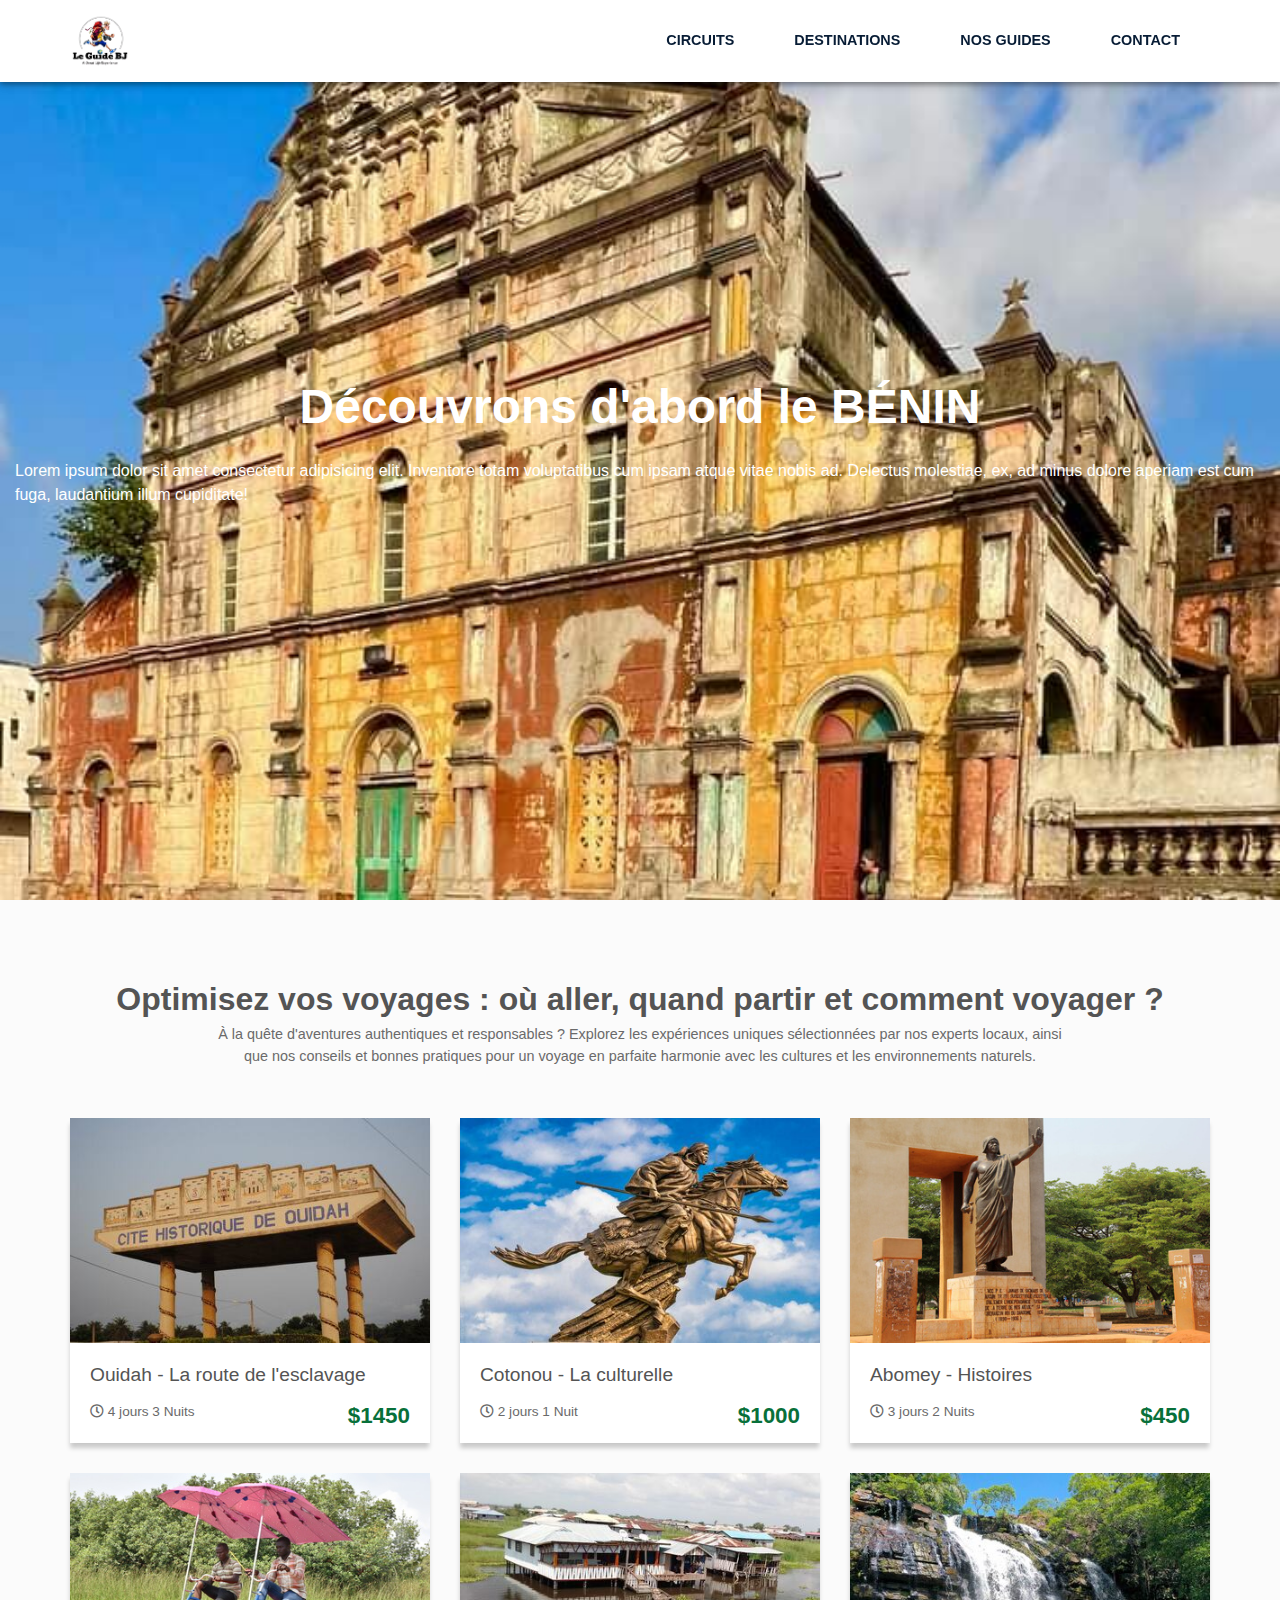
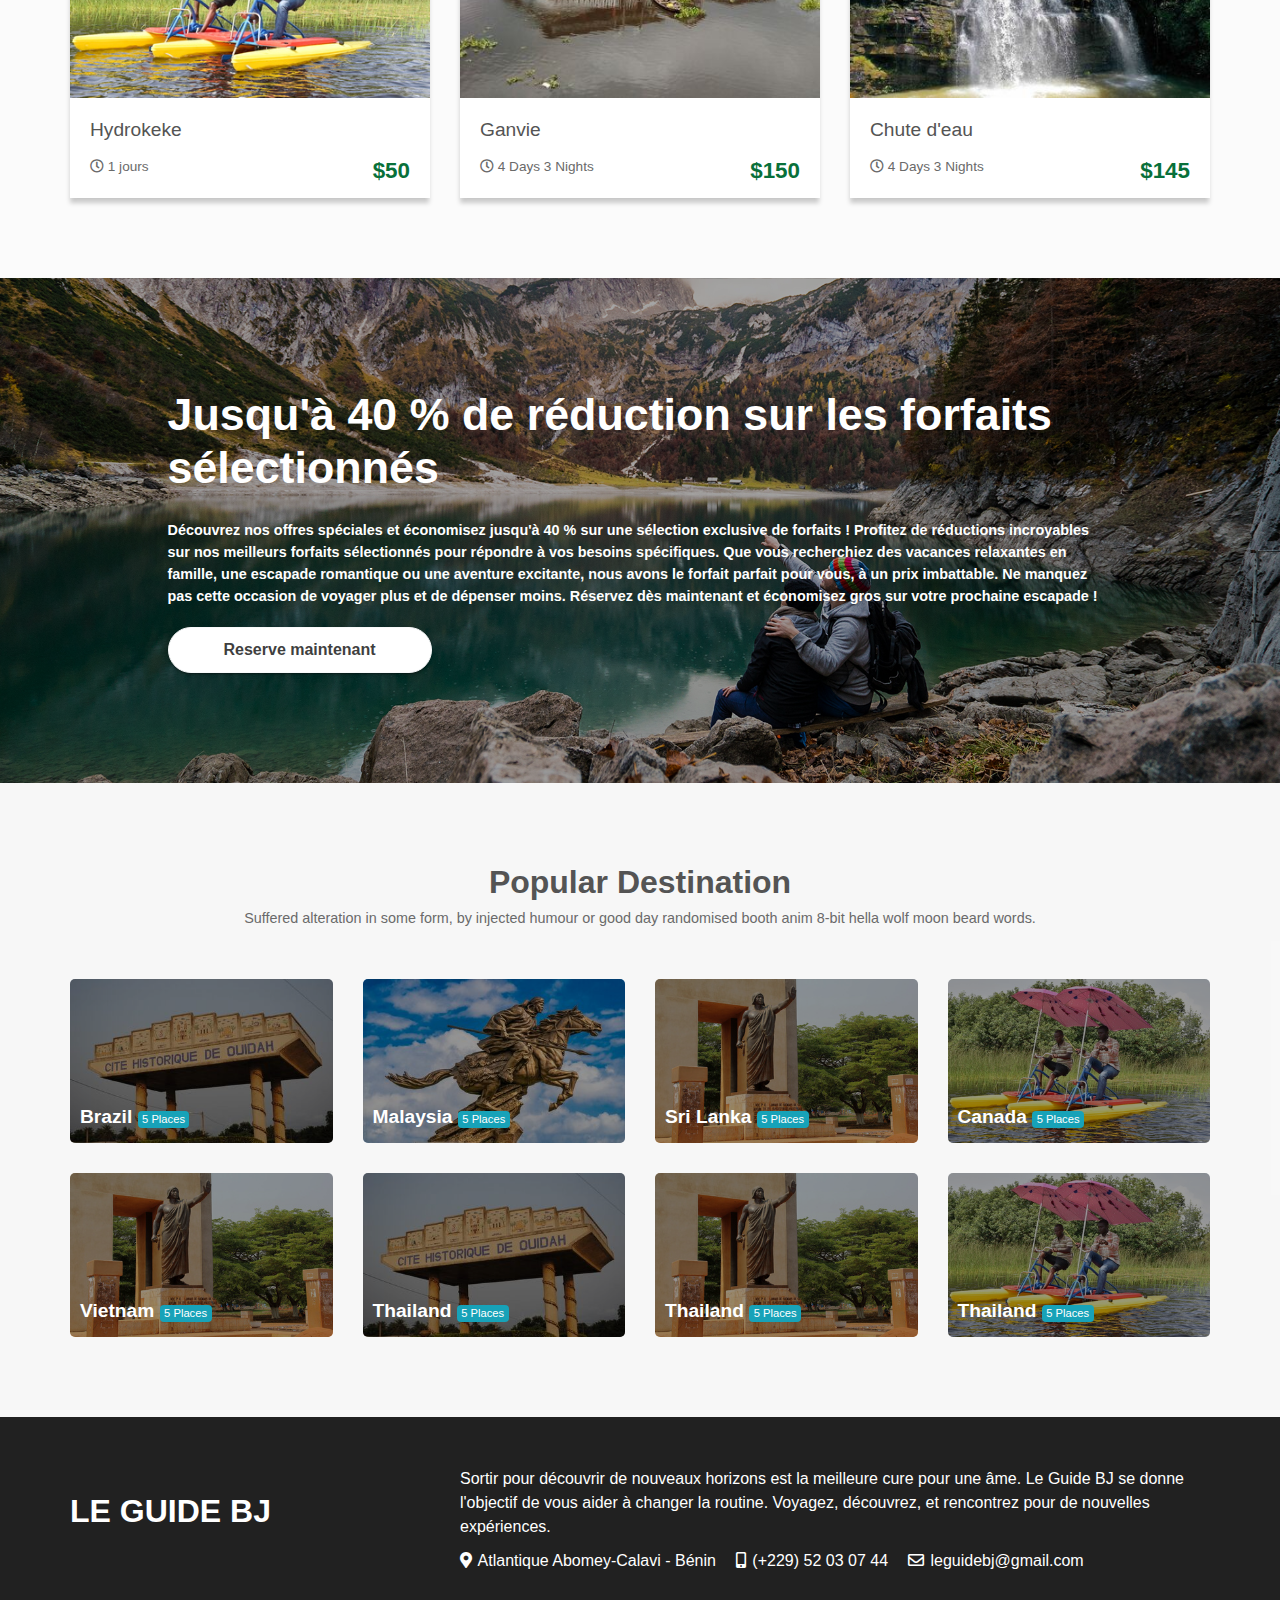
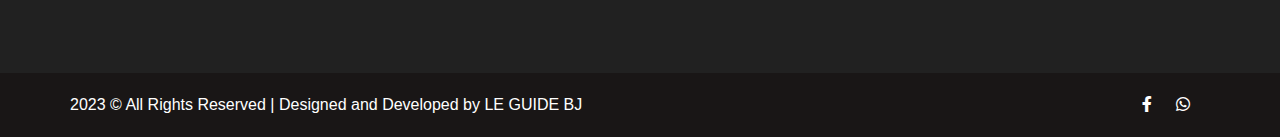
==== commit 5b1b01fc: "push" ====
--- a/index.html
+++ b/index.html
@@ -21,37 +21,7 @@
     <!----- ############# Header ################ ----->
     
    <header class="container-fluid">
-       <!-- <div class="header-top">
-            <div class="container">
-              <div class="row">
-                <div class="col-sm-4 d-none d-sm-block contacthd">
-                  <p><a href="">Japan</a> &nbsp;&nbsp; <span>/</span> &nbsp;&nbsp; <a href="">Spain</a><span>/</span> <a href="">Italy</a></p>
-                </div>
-                <div class="col-sm-8">
-
-                  <ul class="social-login">
-                    <li>
-                      <i class="fab fa-facebook-square"></i>
-                    </li>
-                    <li>
-                      <i class="fab fa-twitter-square"></i>
-                    </li>
-                    <li>
-                      <i class="fab fa-instagram"></i>
-                    </li>
-                    <li>
-                      <i class="fab fa-linkedin"></i>
-                    </li>
-                  </ul>
-
-                  <ul class="email">
-                    <li><i class="fa fa-envelope"></i>smartcam@gamil.com</li>
-                  </ul>
-                </div>
-              </div>
-            </div>
-
-       </div> -->
+    
        <div id="menu-jk" class="header-bottom">
             <div class="container">
                 <div class="row">
@@ -64,11 +34,13 @@
                         <ul>
                            
                             <!-- <li><a href="about_us.html">About Us</a></li> -->
-                            <li><a href="packages.html">Packages</a></li>
+                            <li><a href="packages.html">Circuits</a></li>
                             <li><a href="destination.html">Destinations</a></li>
                             <li><a href="nos_guides.html">Nos guides</a></li>
-                            <li><a href="nos_agences.html">Nos agences de voyage</a></li>
-                            <li><a href="blog.html">Blog</a></li>
+                       
+                            <!-- <li><a href="blog.html">Blog</a></li> -->
+                            <li><a href="contact_us.html">Contact</a></li>
+                            
                             <!-- <li><a href="contact_us.html">Contact Us</a></li> -->
                         </ul>
                     </div>
@@ -199,7 +171,7 @@
             <p>
                 À la quête d'aventures authentiques et responsables ? Explorez les expériences uniques sélectionnées par nos experts locaux, ainsi que nos conseils et bonnes pratiques pour un voyage en parfaite harmonie avec les cultures et les environnements naturels.</p>
           </div>
-          <div class="pack-row row" id="package-container">
+          <div style="cursor: pointer;" class="pack-row row" id="package-container">
             <!-- Packages will be dynamically inserted here -->
           </div>
         </div>
@@ -212,9 +184,9 @@
             <div class="container">
                 <div class="row">
                     <div class="col-md-10 natur-col mx-auto">
-                        <h2>Up to 40% Discount on Selected Packages</h2>
-                        <h4 class="pt-3">There are many variations of passages of Lorem Ipsum available, but the majority have suffered alteration in some form  If you are going to use a passage of Lorem Ipsum, you need to be sure there isn't anything embarrassing hidden in the middle of text If you are going to use a passage of Lorem Ipsum, you need to be sure there isn't anything embarrassing hidden in the middle of text</h4>
-                        <button class="btn btn-light">Book Now</button>
+                        <h2>Jusqu'à 40 % de réduction sur les forfaits sélectionnés</h2>
+                        <h4 class="pt-3">Découvrez nos offres spéciales et économisez jusqu'à 40 % sur une sélection exclusive de forfaits ! Profitez de réductions incroyables sur nos meilleurs forfaits sélectionnés pour répondre à vos besoins spécifiques. Que vous recherchiez des vacances relaxantes en famille, une escapade romantique ou une aventure excitante, nous avons le forfait parfait pour vous, à un prix imbattable. Ne manquez pas cette occasion de voyager plus et de dépenser moins. Réservez dès maintenant et économisez gros sur votre prochaine escapade !</h4>
+                        <button class="btn btn-light">Reserve maintenant</button>
                     </div>
                 </div>
             </div>
@@ -223,11 +195,11 @@
     
     
     <!--  ************************* Blog Starts Here ************************** -->
-    <div class="blog">
+    <!-- <div class="blog">
 
         <div class="container">
             <div class="row session-title">
-                <h2>Our Blog</h2>
+                <h2>Nos blogs</h2>
                 <p>Lorem ipsum dolor sit amet, consectetur adipiscing elit.</p>
             </div>
             <div class="row blog-row">
@@ -287,7 +259,7 @@
 
             </div>
         </div>
-    </div>
+    </div> -->
     
     
      <!-- ******************** Travel Destination Starts Here ******************* -->
@@ -377,18 +349,20 @@
         <div class="container">
             <div class="footer-top row">
                 <div class="col-md-4 foot-logo">
-                    <h2>Travel Packages</h2>
+                    <h2>LE GUIDE BJ</h2>
                 </div>
                 <div class="col-md-8 foot-addr">
-                    <p>Donec venenatis metus at diam condimentum pretiuteger aliquet a turpis quis pel len tesque ueta turpis quis venenatissolelementum</p>
+                    <p>Sortir pour découvrir de nouveaux horizons est la meilleure cure pour une âme. Le Guide BJ se donne l'objectif de vous aider à changer la routine. Voyagez, découvrez, et rencontrez pour de nouvelles expériences.</p>
                     <ul>
-                        <li class="pl-0"><i class="fas fa-map-marker-alt"></i> Antonya Street, 23/H-2, Building, TA, AUS </li>
-                        <li><i class="fas fa-mobile-alt"></i> +177 (089) 987665  </li>
-                        <li><i class="far fa-envelope"></i> support@smarteyeapps.com </li>
+                        <li class="pl-0"><i class="fas fa-map-marker-alt"></i> Atlantique
+                            Abomey-Calavi - Bénin </li>
+                        <li><i class="fas fa-mobile-alt"></i> 
+                            (+229) 52 03 07 44  </li>
+                        <li><i class="far fa-envelope"></i> leguidebj@gmail.com </li>
                     </ul>
                 </div>
             </div>
-            <div class="foot-botom row">
+            <!-- <div class="foot-botom row">
                 <div class="col-md-3">
                     <div class="fotter-coo">
                         <h5>IMPORTANT LINKS</h5>
@@ -441,20 +415,24 @@
                     </div>
                     
                 </div>
-            </div>
+            </div> -->
         </div>
     </footer>
 
      <div class="copy">
         <div class="container">
-            <a href="https://www.smarteyeapps.com/">2015 &copy; All Rights Reserved | Designed and Developed by Smarteyeapps</a>
+            <a href="/">2023 &copy; All Rights Reserved | Designed and Developed by LE GUIDE BJ</a>
 
             <span>
-                <a><i class="fab fa-github"></i></a>
-                <a><i class="fab fa-google-plus-g"></i></a>
-                <a><i class="fab fa-pinterest-p"></i></a>
-                <a><i class="fab fa-twitter"></i></a>
-                <a><i class="fab fa-facebook-f"></i></a>
+                <!-- <a><i class="fab fa-github"></i></a> -->
+                <!-- <a><i class="fab fa-google-plus-g"></i></a> -->
+                <!-- <a><i class="fab fa-pinterest-p"></i></a> -->
+                <!-- <a><i class="fab fa-twitter"></i></a> -->
+                <a target="_blank" href="https://www.facebook.com/leguide.bj"><i class="fab fa-facebook-f"></i></a>
+                <a target="_blank" href="https://api.whatsapp.com/send?phone=+22952030744">
+                    
+                    <i class="fab fa-whatsapp"></i></a>
+
         </span>
         </div>
 
--- a/assets/css/style.css
+++ b/assets/css/style.css
@@ -523,7 +523,9 @@
 /* ===================================== Offers Starts Here ===================================== */
 .lloking-for {
   background-image: url("../images/bg.jpg");
-  background-size: 100%; }
+  background-size: cover;
+  background-position: center;
+ }
   .lloking-for .inn-lay {
     background-color: rgba(0, 0, 0, 0.35);
     padding: 50px;
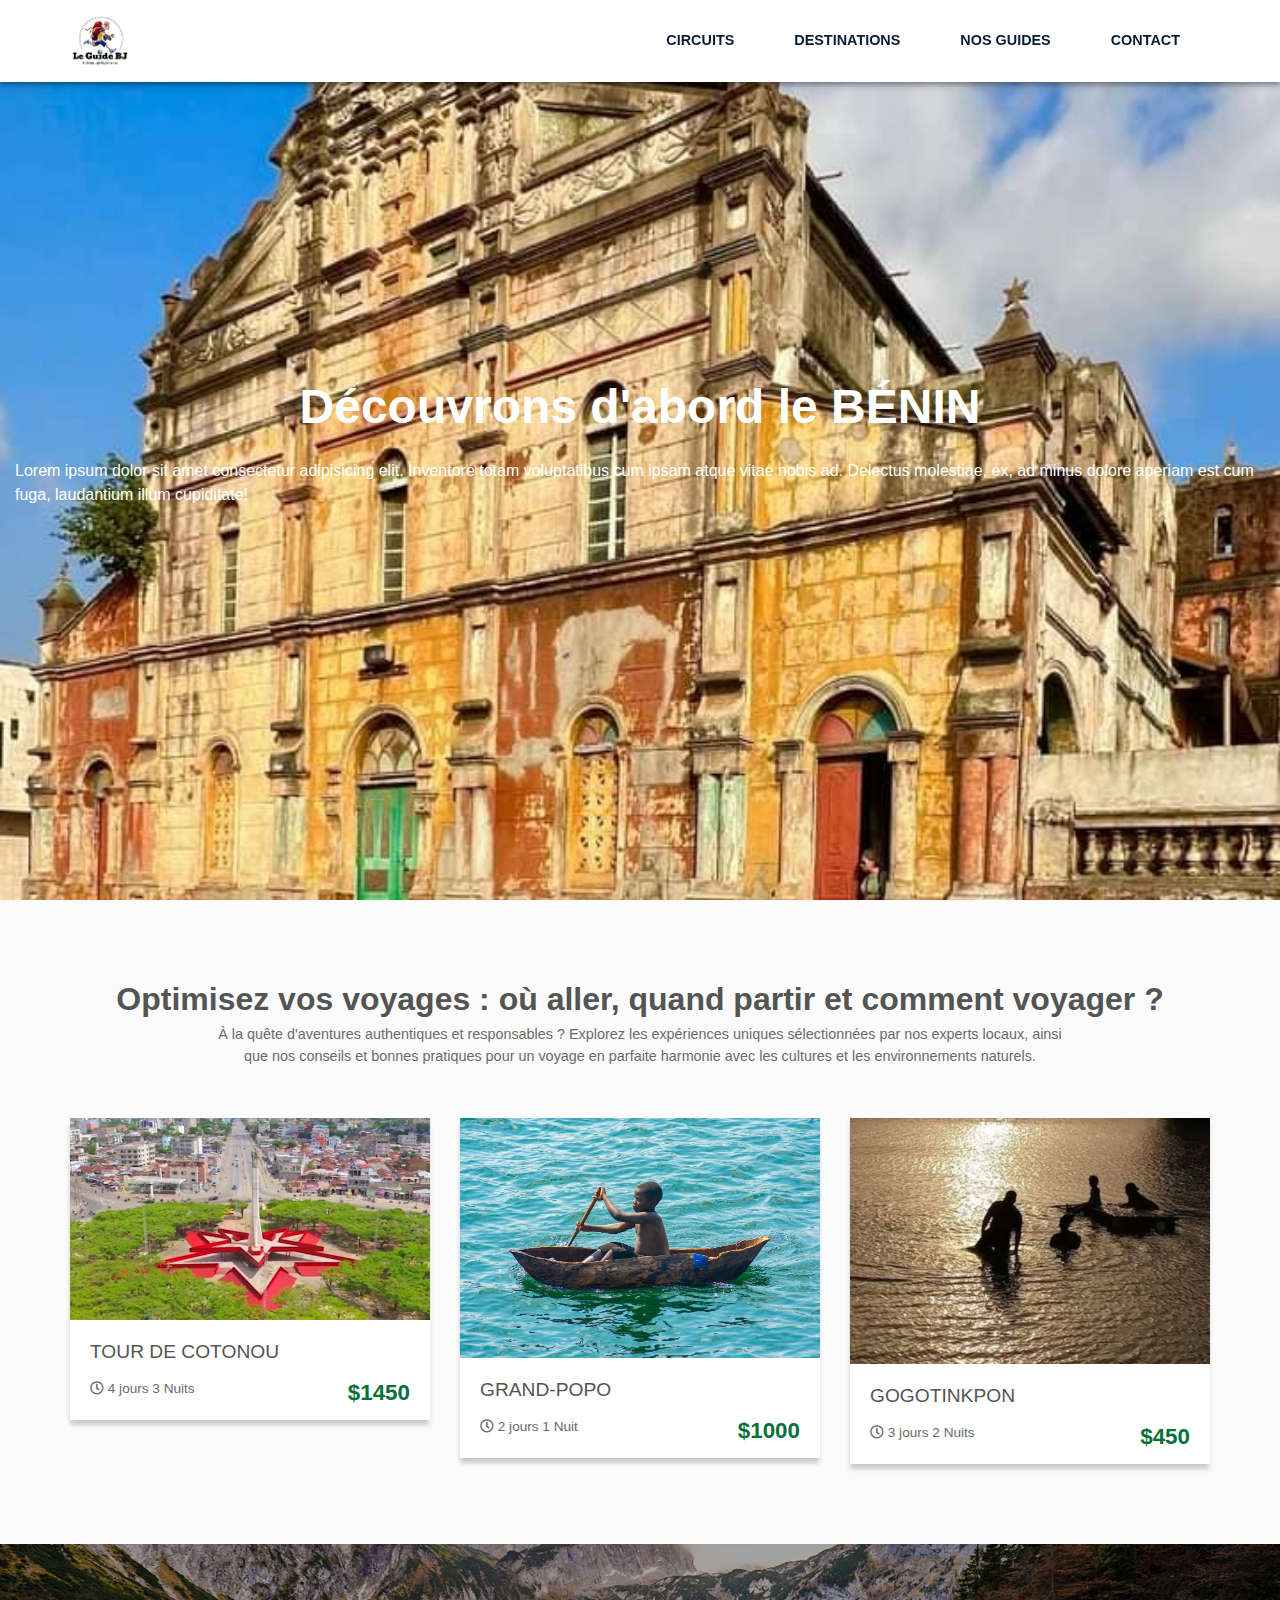
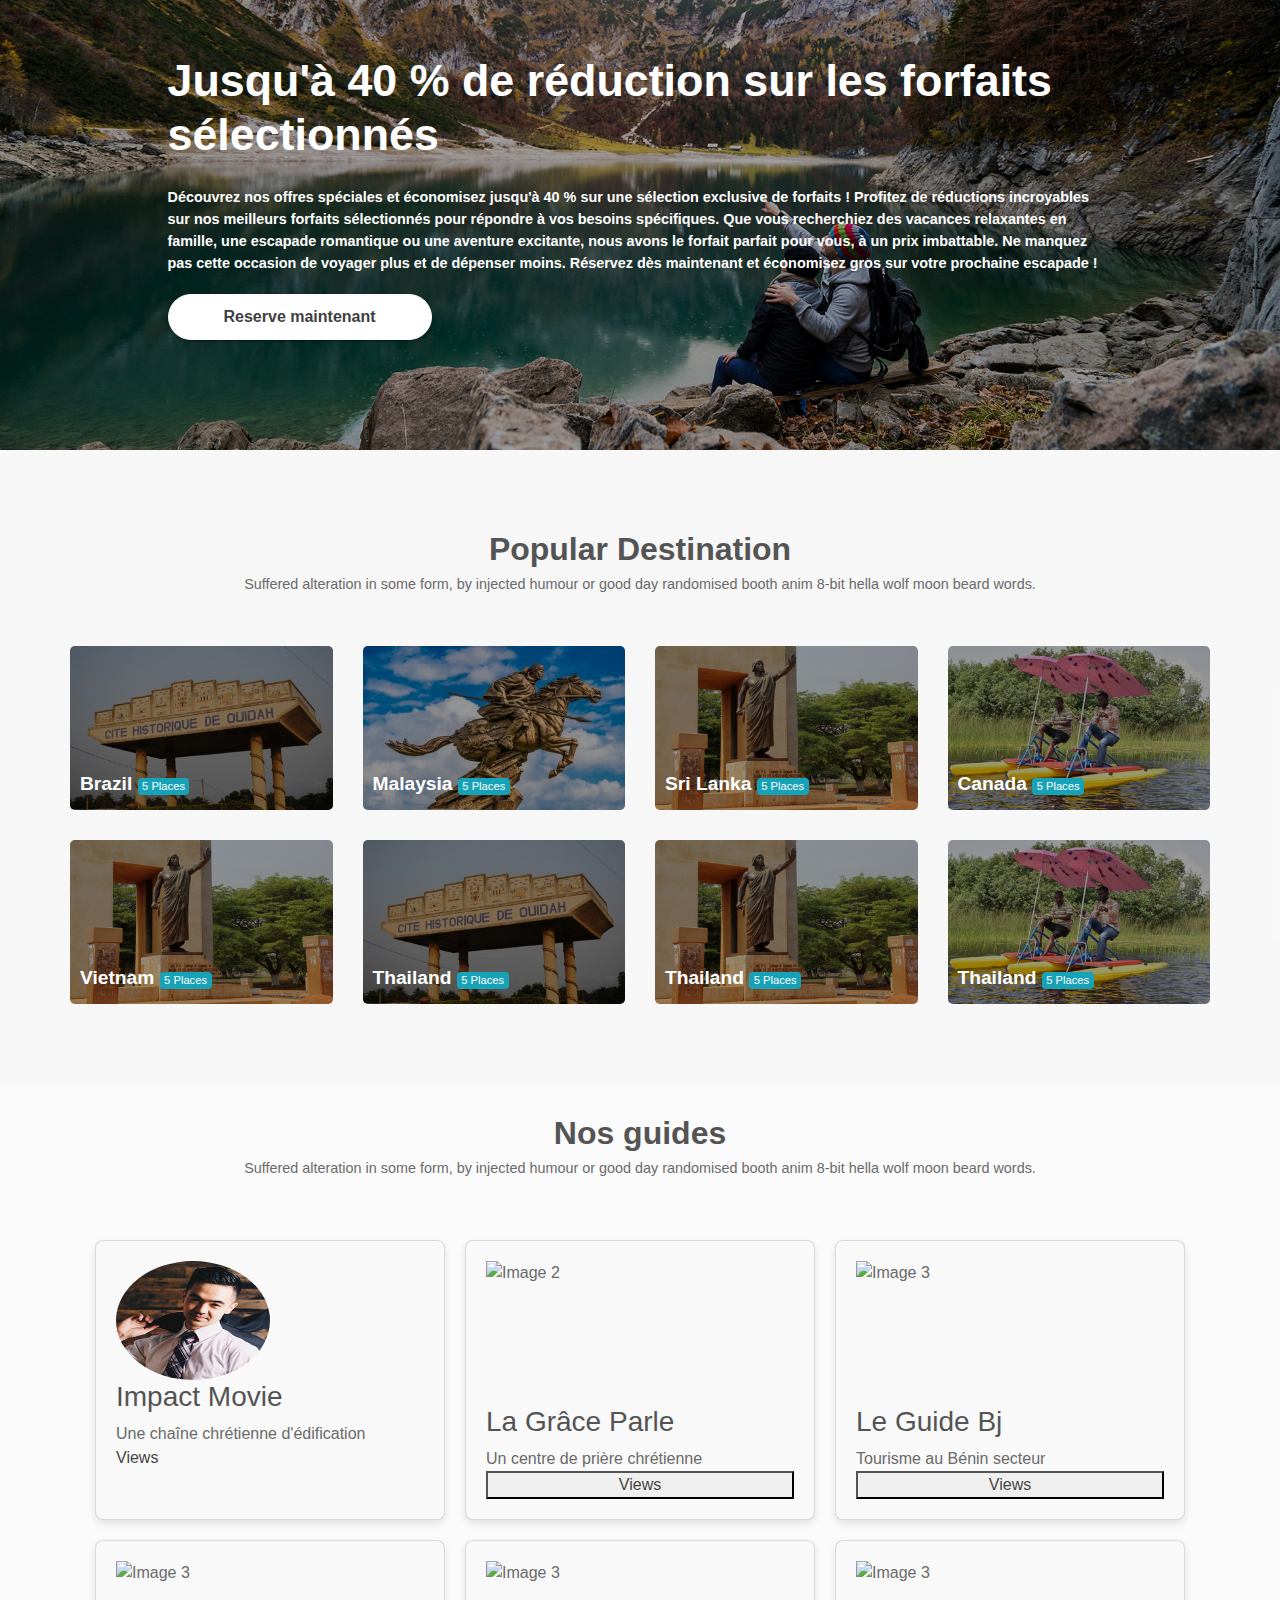
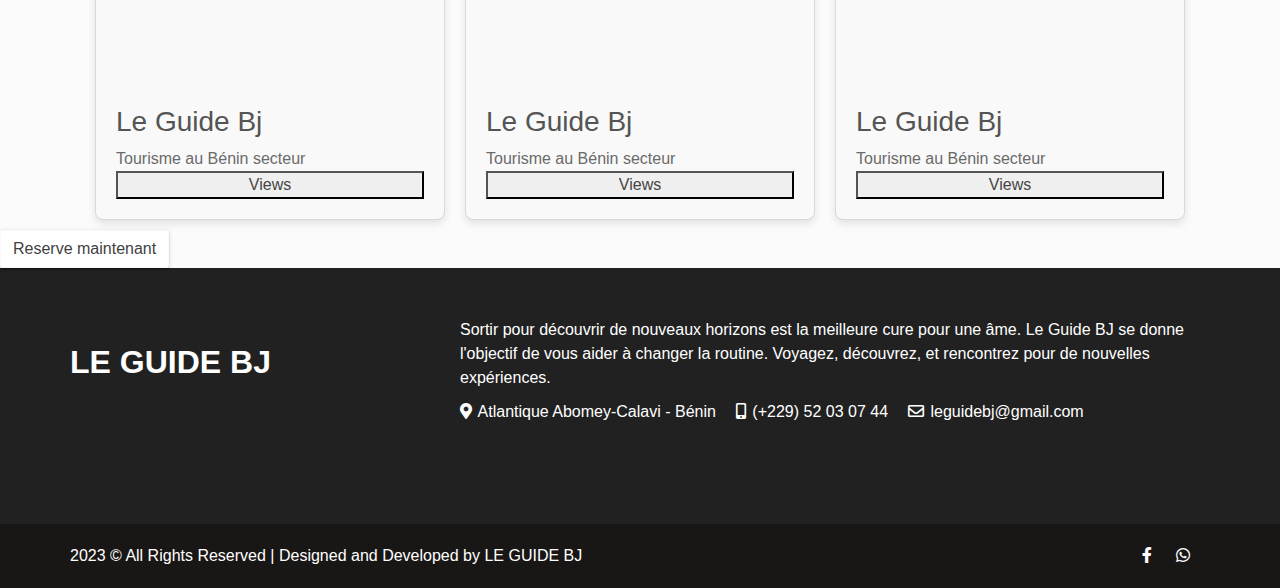
==== commit c070fd87: "push" ====
--- a/index.html
+++ b/index.html
@@ -34,9 +34,9 @@
                         <ul>
                            
                             <!-- <li><a href="about_us.html">About Us</a></li> -->
-                            <li><a href="packages.html">Circuits</a></li>
-                            <li><a href="destination.html">Destinations</a></li>
-                            <li><a href="nos_guides.html">Nos guides</a></li>
+                            <li><a href="#circuits">Circuits</a></li>
+                            <li><a href="#destinations">Destinations</a></li>
+                            <li><a href="#guides">Nos guides</a></li>
                        
                             <!-- <li><a href="blog.html">Blog</a></li> -->
                             <li><a href="contact_us.html">Contact</a></li>
@@ -163,7 +163,7 @@
            </div>
    </div>
     </div> 
-    <section class="top-packages container-fluid">
+    <section id="circuits" class="top-packages container-fluid">
         <div class="container">
           <div class="session-title row">
             <h2>
@@ -264,7 +264,7 @@
     
      <!-- ******************** Travel Destination Starts Here ******************* -->
     
-    <div class="travel-destination container-fluid">
+    <div id="destinations" class="travel-destination container-fluid">
         <div class="container">
             <div class="session-title">
                 <h2>Popular Destination</h2>
@@ -341,10 +341,51 @@
             </div>
         </div>
     </div>
-    
-
+    <div class="session-title">
+        <h2>Nos guides</h2>
+        <p>Suffered alteration in some form, by injected humour or good day randomised booth anim 8-bit hella wolf moon beard words.</p>
+    </div>
+    <div class="card-container">
+        <div class="card">
+          <img src="./assets/images/team/team-memb1.jpg" style="border-radius: 50%;" width="50%" height="50%" alt="Image 1">
+          <h3>Impact Movie</h3>
+          <p>Une chaîne chrétienne d'édification</p>
+        <a  target="_blank" href="https://impactmovie.netlify.app/">Views</a>
+         
+        </div>
+        <div class="card">
+          <img src="./images/projet2.png"  width="100%" height="100%" alt="Image 2">
+          <h3>La Grâce Parle</h3>
+          <p>Un centre de prière chrétienne</p>
+          <button><a href="https://lagraceparle.org" target="_blank">Views</a></button>
+        </div>
+        <div class="card">
+          <img src="./images/projet3.png" width="100%" height="100%" alt="Image 3">
+          <h3>Le Guide Bj</h3>
+          <p>Tourisme au Bénin secteur</p>
+          <button><a target="_blank" href="https://leguidebestjourney.netlify.app/">Views</a></button>
+        </div>
+        <div class="card">
+          <img src="./images/projet3.png" width="100%" height="100%" alt="Image 3">
+          <h3>Le Guide Bj</h3>
+          <p>Tourisme au Bénin secteur</p>
+          <button><a target="_blank" href="https://leguidebestjourney.netlify.app/">Views</a></button>
+        </div>
+        <div class="card">
+          <img src="./images/projet3.png" width="100%" height="100%" alt="Image 3">
+          <h3>Le Guide Bj</h3>
+          <p>Tourisme au Bénin secteur</p>
+          <button><a target="_blank" href="https://leguidebestjourney.netlify.app/">Views</a></button>
+        </div>
+        <div class="card">
+          <img src="./images/projet3.png" width="100%" height="100%" alt="Image 3">
+          <h3>Le Guide Bj</h3>
+          <p>Tourisme au Bénin secteur</p>
+          <button><a target="_blank" href="https://leguidebestjourney.netlify.app/">Views</a></button>
+        </div>
+      </div>
     <!-- ######## Footer Starts Here ####### -->   
-    
+    <button class="btn btn-light">Reserve maintenant</button>
         <footer class="container-fluid footer-cont">
         <div class="container">
             <div class="footer-top row">
--- a/assets/css/style.css
+++ b/assets/css/style.css
@@ -15,6 +15,31 @@
   padding: 0px;
   list-style: none; }
 
+/* Card container */
+.card-container {
+  display: flex;
+  justify-content: center;
+  align-items: center;
+  align-content: center;
+  flex-wrap: wrap;
+}
+
+.card {
+
+  width: 350px;
+  height: 280px;
+  background-color: #f9f9f9;
+  margin: 10px;
+  padding: 20px;
+  border-radius: 8px;
+  box-shadow: 0 4px 8px rgba(0, 0, 0, 0.1);
+}
+
+@media (max-width: 768px) {
+  .card-container {
+    flex-direction: column;
+  }
+}
 img {
   max-width: 100%; }
 
